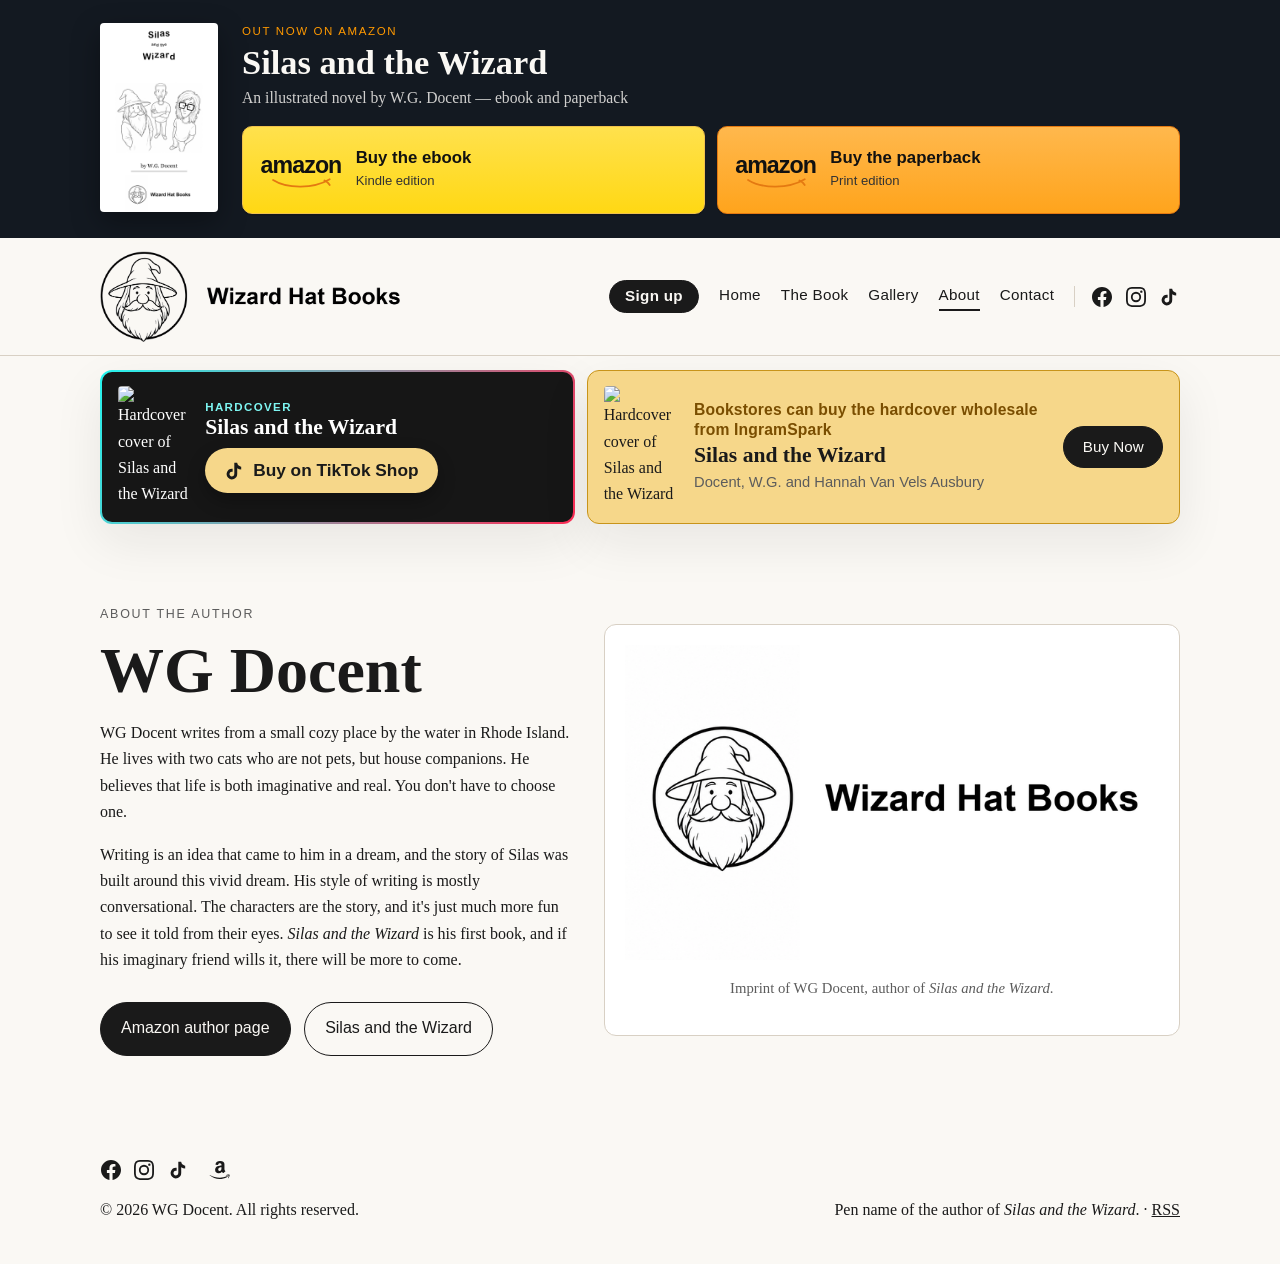
==== about.html @ 31487c3d "Restore the IngramSpark banner and add Book page marks. Put the original wholesale card back beside " ====
<!DOCTYPE html>
<html lang="en">
<head>
  <meta charset="UTF-8">
  <meta name="viewport" content="width=device-width, initial-scale=1.0">
  <title>About WG Docent — Author, Wizard Hat Books</title>
  <meta name="description" content="WG Docent writes from Rhode Island. Author of the illustrated novel Silas and the Wizard (Wizard Hat Books).">
  <link rel="canonical" href="https://www.wizardhatbooks.com/about.html">
  <meta property="og:title" content="About WG Docent — Author, Wizard Hat Books">
  <meta property="og:description" content="WG Docent writes from Rhode Island. Author of the illustrated novel Silas and the Wizard (Wizard Hat Books).">
  <meta property="og:image" content="https://www.wizardhatbooks.com/assets/og-image.jpg">
  <meta property="og:url" content="https://www.wizardhatbooks.com/about.html">
  <meta property="og:site_name" content="Wizard Hat Books">
  <meta property="og:type" content="profile">
  <meta property="og:locale" content="en_US">
  <meta name="twitter:card" content="summary_large_image">
  <meta name="twitter:title" content="About WG Docent — Author, Wizard Hat Books">
  <meta name="twitter:description" content="WG Docent writes from Rhode Island. Author of the illustrated novel Silas and the Wizard (Wizard Hat Books).">
  <meta name="twitter:image" content="https://www.wizardhatbooks.com/assets/og-image.jpg">
  <link rel="icon" href="assets/favicon.png" type="image/png">
  <link rel="alternate" type="application/rss+xml" title="Wizard Hat Books" href="https://www.wizardhatbooks.com/feed.xml">
  <link rel="stylesheet" href="css/style.css">
  <script type="application/ld+json">
  {
    "@context": "https://schema.org",
    "@type": "Person",
    "name": "WG Docent",
    "url": "https://www.wizardhatbooks.com/about.html",
    "jobTitle": "Author",
    "description": "WG Docent writes from Rhode Island. Author of the illustrated novel Silas and the Wizard.",
    "homeLocation": {
      "@type": "Place",
      "address": {
        "@type": "PostalAddress",
        "addressRegion": "RI",
        "addressCountry": "US"
      }
    },
    "sameAs": [
      "https://www.facebook.com/profile.php?id=61591799307772",
      "https://www.instagram.com/wgdocent/",
      "https://www.tiktok.com/@wizard.docent",
      "https://www.amazon.com/author/wgdocent"
    ],
    "worksFor": {
      "@type": "Organization",
      "name": "Wizard Hat Books",
      "url": "https://www.wizardhatbooks.com/"
    }
  }
  </script>
</head>
<body>
  <section class="buy-now" aria-label="Buy Silas and the Wizard">
    <div class="buy-now-inner">
      <img class="buy-now-cover" src="assets/cover.jpg" alt="Silas and the Wizard book cover">
      <div class="buy-now-copy">
        <p class="buy-now-eyebrow">Out now on Amazon</p>
        <h2>Silas and the Wizard</h2>
        <p class="buy-now-sub">An illustrated novel by W.G. Docent — ebook and paperback</p>
        <div class="amazon-buy-row">
          <a class="amazon-buy amazon-buy-ebook" data-ebook href="https://a.co/d/0j0g4wAm" target="_blank" rel="noopener noreferrer">
            <span class="amazon-wordmark" aria-hidden="true">
              amazon
              <svg class="amazon-smile" viewBox="0 0 86 16" focusable="false">
                <path d="M2.5 4.2c20 12.8 58 12.8 81-1" fill="none" stroke="currentColor" stroke-width="2.6" stroke-linecap="round"/>
                <path d="M76 5c3.2 1.4 5.8 3.6 7.5 6.4" fill="none" stroke="currentColor" stroke-width="2.6" stroke-linecap="round"/>
              </svg>
            </span>
            <span class="amazon-buy-text">
              <span class="amazon-buy-label">Buy the ebook</span>
              <span class="amazon-buy-store">Kindle edition</span>
            </span>
          </a>
          <a class="amazon-buy amazon-buy-paperback" data-paperback href="https://www.amazon.com/dp/B0HGTQZ63H" target="_blank" rel="noopener noreferrer">
            <span class="amazon-wordmark" aria-hidden="true">
              amazon
              <svg class="amazon-smile" viewBox="0 0 86 16" focusable="false">
                <path d="M2.5 4.2c20 12.8 58 12.8 81-1" fill="none" stroke="currentColor" stroke-width="2.6" stroke-linecap="round"/>
                <path d="M76 5c3.2 1.4 5.8 3.6 7.5 6.4" fill="none" stroke="currentColor" stroke-width="2.6" stroke-linecap="round"/>
              </svg>
            </span>
            <span class="amazon-buy-text">
              <span class="amazon-buy-label">Buy the paperback</span>
              <span class="amazon-buy-store">Print edition</span>
            </span>
          </a>
        </div>
      </div>
    </div>
  </section>
  <header class="site-header">
    <div class="header-inner">
      <a class="brand" href="/" aria-label="Wizard Hat Books home">
        <img src="assets/logo-lockup.png" alt="Wizard Hat Books">
      </a>
      <div class="header-right">
        <nav class="site-nav" aria-label="Main">
          <a class="nav-signup" href="contact.html#subscribe">Sign up</a>
          <a href="/">Home</a>
          <a href="book.html">The Book</a>
          <a href="gallery.html">Gallery</a>
          <a class="active" href="about.html">About</a>
          <a href="contact.html">Contact</a>
        </nav>
        <nav class="header-social" aria-label="Social media">
          <a href="https://www.facebook.com/profile.php?id=61591799307772" target="_blank" rel="noopener noreferrer" aria-label="Facebook">
            <svg xmlns="http://www.w3.org/2000/svg" viewBox="0 0 24 24" width="24" height="24" aria-hidden="true" focusable="false"><path fill="currentColor" d="M24 12.073c0-6.627-5.373-12-12-12s-12 5.373-12 12c0 5.99 4.388 10.954 10.125 11.854v-8.385H7.078v-3.47h3.047V9.43c0-3.007 1.792-4.669 4.533-4.669 1.312 0 2.686.235 2.686.235v2.953H15.83c-1.491 0-1.956.925-1.956 1.874v2.25h3.328l-.532 3.47h-2.796v8.385C19.612 23.027 24 18.062 24 12.073z"/></svg>
          </a>
          <a href="https://www.instagram.com/wgdocent/" target="_blank" rel="noopener noreferrer" aria-label="Instagram">
            <svg xmlns="http://www.w3.org/2000/svg" viewBox="0 0 24 24" width="24" height="24" aria-hidden="true" focusable="false"><path fill="currentColor" d="M12 2.163c3.204 0 3.584.012 4.85.07 3.252.148 4.771 1.691 4.919 4.919.058 1.265.069 1.645.069 4.849 0 3.205-.012 3.584-.069 4.849-.149 3.225-1.664 4.771-4.919 4.919-1.266.058-1.644.07-4.85.07-3.204 0-3.584-.012-4.849-.07-3.26-.149-4.771-1.699-4.919-4.92-.058-1.265-.07-1.644-.07-4.849 0-3.204.013-3.583.07-4.849.149-3.227 1.664-4.771 4.919-4.919 1.266-.057 1.645-.069 4.849-.069zM12 0C8.741 0 8.333.014 7.053.072 2.695.272.273 2.69.073 7.053.014 8.333 0 8.741 0 12c0 3.259.014 3.668.072 4.948.2 4.358 2.618 6.78 6.98 6.98C8.333 23.986 8.741 24 12 24c3.259 0 3.668-.014 4.948-.072 4.354-.2 6.782-2.618 6.982-6.98.059-1.28.073-1.689.073-4.948 0-3.259-.014-3.667-.072-4.947-.196-4.354-2.617-6.78-6.979-6.98C15.668.014 15.259 0 12 0zm0 5.838a6.162 6.162 0 100 12.324 6.162 6.162 0 000-12.324zM12 16a4 4 0 110-8 4 4 0 010 8zm6.406-11.845a1.44 1.44 0 100 2.881 1.44 1.44 0 000-2.881z"/></svg>
          </a>
          <a href="https://www.tiktok.com/@wizard.docent" target="_blank" rel="noopener noreferrer" aria-label="TikTok">
            <svg xmlns="http://www.w3.org/2000/svg" viewBox="0 0 24 24" width="24" height="24" aria-hidden="true" focusable="false"><path fill="currentColor" d="M19.59 6.69a4.83 4.83 0 0 1-3.77-4.25V2h-3.45v13.67a2.89 2.89 0 0 1-5.2 1.74 2.89 2.89 0 0 1 2.31-4.64 2.93 2.93 0 0 1 .88.13V9.4a6.84 6.84 0 0 0-1-.05A6.33 6.33 0 0 0 5 20.1a6.34 6.34 0 0 0 10.86-4.43v-7a8.16 8.16 0 0 0 4.77 1.52v-3.4a4.85 4.85 0 0 1-1-.1z"/></svg>
          </a>
        </nav>
      </div>
    </div>
  </header>

  <aside class="printer-banner" aria-label="Buy the hardcover on TikTok Shop, or wholesale from IngramSpark">
    <div class="printer-banner-inner">
      <div class="printer-banner-shop">
        <img src="https://image-hub-cloud.lightningsource.com/2011-04-01/Images/front_cover/x200/sku/9798997124717.jpg?viewkey=361b253be1a44f8da1103b022df74afae7c4aa6b0ea47c385ad0e134e9bc8a8e" alt="Hardcover cover of Silas and the Wizard">
        <div class="printer-banner-shop-copy">
          <p class="printer-banner-kicker">Hardcover</p>
          <p class="printer-banner-title">Silas and the Wizard</p>
          <a class="printer-banner-tiktok" href="https://www.tiktok.com/view/product/1732809589560545892" target="_blank" rel="noopener noreferrer">
            <svg xmlns="http://www.w3.org/2000/svg" viewBox="0 0 24 24" width="20" height="20" aria-hidden="true" focusable="false"><path fill="currentColor" d="M19.59 6.69a4.83 4.83 0 0 1-3.77-4.25V2h-3.45v13.67a2.89 2.89 0 0 1-5.2 1.74 2.89 2.89 0 0 1 2.31-4.64 2.93 2.93 0 0 1 .88.13V9.4a6.84 6.84 0 0 0-1-.05A6.33 6.33 0 0 0 5 20.1a6.34 6.34 0 0 0 10.86-4.43v-7a8.16 8.16 0 0 0 4.77 1.52v-3.4a4.85 4.85 0 0 1-1-.1z"/></svg>
            Buy on TikTok Shop
          </a>
        </div>
      </div>
      <a class="printer-banner-card" href="https://shop.ingramspark.com/b/084?params=iZlDhQWvcaGsZ76PvGfT9fQfInpW1N8zh0ZOW9kQOO2" target="_blank" rel="noopener noreferrer">
        <img src="https://image-hub-cloud.lightningsource.com/2011-04-01/Images/front_cover/x200/sku/9798997124717.jpg?viewkey=361b253be1a44f8da1103b022df74afae7c4aa6b0ea47c385ad0e134e9bc8a8e" alt="Hardcover cover of Silas and the Wizard">
        <span class="printer-banner-copy">
          <span class="printer-banner-note">Bookstores can buy the hardcover wholesale from IngramSpark</span>
          <span class="printer-banner-title">Silas and the Wizard</span>
          <span class="printer-banner-authors">Docent, W.G. and Hannah Van Vels Ausbury</span>
        </span>
        <span class="printer-banner-buy">Buy Now</span>
      </a>
    </div>
  </aside>

  <main>
    <section class="hero">
      <div class="section-inner two-col">
        <div>
          <p class="eyebrow">About the author</p>
          <h1>WG Docent</h1>
          <p>
            WG Docent writes from a small cozy place by the water in Rhode Island. He lives with
            two cats who are not pets, but house companions. He believes that life is both
            imaginative and real. You don't have to choose one.
          </p>
          <p>
            Writing is an idea that came to him in a dream, and the story of Silas was built
            around this vivid dream. His style of writing is mostly conversational. The characters
            are the story, and it's just much more fun to see it told from their eyes.
            <em>Silas and the Wizard</em> is his first book, and if his imaginary friend wills it,
            there will be more to come.
          </p>
          <div class="button-row">
            <a class="button button-primary" href="https://www.amazon.com/author/wgdocent" target="_blank" rel="noopener noreferrer">Amazon author page</a>
            <a class="button button-secondary" href="book.html">Silas and the Wizard</a>
          </div>
        </div>
        <div class="info-card" style="text-align:center;">
          <img src="assets/about-logo.png" alt="Wizard Hat Books" style="margin:0 auto 1rem;">
          <p class="note">Imprint of WG Docent, author of <em>Silas and the Wizard</em>.</p>
        </div>
      </div>
    </section>
  </main>

  <footer class="site-footer">
    <div class="footer-inner">
      <nav class="footer-social" aria-label="Social media">
        <a href="https://www.facebook.com/profile.php?id=61591799307772" target="_blank" rel="noopener noreferrer" aria-label="Facebook">
          <svg xmlns="http://www.w3.org/2000/svg" viewBox="0 0 24 24" width="24" height="24" aria-hidden="true" focusable="false"><path fill="currentColor" d="M24 12.073c0-6.627-5.373-12-12-12s-12 5.373-12 12c0 5.99 4.388 10.954 10.125 11.854v-8.385H7.078v-3.47h3.047V9.43c0-3.007 1.792-4.669 4.533-4.669 1.312 0 2.686.235 2.686.235v2.953H15.83c-1.491 0-1.956.925-1.956 1.874v2.25h3.328l-.532 3.47h-2.796v8.385C19.612 23.027 24 18.062 24 12.073z"/></svg>
        </a>
        <a href="https://www.instagram.com/wgdocent/" target="_blank" rel="noopener noreferrer" aria-label="Instagram">
          <svg xmlns="http://www.w3.org/2000/svg" viewBox="0 0 24 24" width="24" height="24" aria-hidden="true" focusable="false"><path fill="currentColor" d="M12 2.163c3.204 0 3.584.012 4.85.07 3.252.148 4.771 1.691 4.919 4.919.058 1.265.069 1.645.069 4.849 0 3.205-.012 3.584-.069 4.849-.149 3.225-1.664 4.771-4.919 4.919-1.266.058-1.644.07-4.85.07-3.204 0-3.584-.012-4.849-.07-3.26-.149-4.771-1.699-4.919-4.92-.058-1.265-.07-1.644-.07-4.849 0-3.204.013-3.583.07-4.849.149-3.227 1.664-4.771 4.919-4.919 1.266-.057 1.645-.069 4.849-.069zM12 0C8.741 0 8.333.014 7.053.072 2.695.272.273 2.69.073 7.053.014 8.333 0 8.741 0 12c0 3.259.014 3.668.072 4.948.2 4.358 2.618 6.78 6.98 6.98C8.333 23.986 8.741 24 12 24c3.259 0 3.668-.014 4.948-.072 4.354-.2 6.782-2.618 6.982-6.98.059-1.28.073-1.689.073-4.948 0-3.259-.014-3.667-.072-4.947-.196-4.354-2.617-6.78-6.979-6.98C15.668.014 15.259 0 12 0zm0 5.838a6.162 6.162 0 100 12.324 6.162 6.162 0 000-12.324zM12 16a4 4 0 110-8 4 4 0 010 8zm6.406-11.845a1.44 1.44 0 100 2.881 1.44 1.44 0 000-2.881z"/></svg>
        </a>
        <a href="https://www.tiktok.com/@wizard.docent" target="_blank" rel="noopener noreferrer" aria-label="TikTok">
          <svg xmlns="http://www.w3.org/2000/svg" viewBox="0 0 24 24" width="24" height="24" aria-hidden="true" focusable="false"><path fill="currentColor" d="M19.59 6.69a4.83 4.83 0 0 1-3.77-4.25V2h-3.45v13.67a2.89 2.89 0 0 1-5.2 1.74 2.89 2.89 0 0 1 2.31-4.64 2.93 2.93 0 0 1 .88.13V9.4a6.84 6.84 0 0 0-1-.05A6.33 6.33 0 0 0 5 20.1a6.34 6.34 0 0 0 10.86-4.43v-7a8.16 8.16 0 0 0 4.77 1.52v-3.4a4.85 4.85 0 0 1-1-.1z"/></svg>
        </a>
        <a href="https://www.amazon.com/author/wgdocent" target="_blank" rel="noopener noreferrer" aria-label="Amazon author page">
          <svg class="icon-amazon" xmlns="http://www.w3.org/2000/svg" viewBox="0 0 24 24" width="24" height="24" aria-hidden="true" focusable="false"><path fill="currentColor" d="M.045 18.02c.072-.116.187-.124.348-.022 3.636 2.11 7.594 3.166 11.87 3.166 2.852 0 5.668-.533 8.447-1.595l.315-.14c.138-.06.234-.1.293-.13.226-.088.39-.046.525.13.12.174.09.336-.12.48-.256.19-.6.41-1.006.654-1.244.743-2.64 1.316-4.185 1.726a17.617 17.617 0 01-10.951-.577 17.88 17.88 0 01-5.43-3.35c-.1-.074-.151-.15-.151-.22 0-.047.021-.09.051-.13zm6.565-6.218c0-1.005.247-1.863.743-2.577.495-.71 1.17-1.25 2.04-1.615.796-.335 1.756-.575 2.912-.72.39-.046 1.033-.103 1.92-.174v-.37c0-.93-.105-1.558-.3-1.875-.302-.43-.78-.65-1.44-.65h-.182c-.48.046-.896.196-1.246.46-.35.27-.575.63-.675 1.096-.06.3-.206.465-.435.51l-2.52-.315c-.248-.06-.372-.18-.372-.39 0-.046.007-.09.022-.15.247-1.29.855-2.25 1.82-2.88.976-.616 2.1-.975 3.39-1.05h.54c1.65 0 2.957.434 3.888 1.29.135.15.27.3.405.48.12.165.224.314.283.45.075.134.15.33.195.57.06.254.105.42.135.51.03.104.062.3.076.615.01.313.02.493.02.553v5.28c0 .376.06.72.165 1.036.105.313.21.54.315.674l.51.674c.09.136.136.256.136.36 0 .12-.06.226-.18.314-1.2 1.05-1.86 1.62-1.963 1.71-.165.135-.375.15-.63.045a6.062 6.062 0 01-.526-.496l-.31-.347a9.391 9.391 0 01-.317-.42l-.3-.435c-.81.886-1.603 1.44-2.4 1.665-.494.15-1.093.227-1.83.227-1.11 0-2.04-.343-2.76-1.034-.72-.69-1.08-1.665-1.08-2.94l-.05-.076zm3.753-.438c0 .566.14 1.02.425 1.364.285.34.675.512 1.155.512.045 0 .106-.007.195-.02.09-.016.134-.023.166-.023.614-.16 1.08-.553 1.424-1.178.165-.28.285-.58.36-.91.09-.32.12-.59.135-.8.015-.195.015-.54.015-1.005v-.54c-.84 0-1.484.06-1.92.18-1.275.36-1.92 1.17-1.92 2.43l-.035-.02zm9.162 7.027c.03-.06.075-.11.132-.17.362-.243.714-.41 1.05-.5a8.094 8.094 0 011.612-.24c.14-.012.28 0 .41.03.65.06 1.05.168 1.172.33.063.09.099.228.099.39v.15c0 .51-.149 1.11-.424 1.8-.278.69-.664 1.248-1.156 1.68-.073.06-.14.09-.197.09-.03 0-.06 0-.09-.012-.09-.044-.107-.12-.064-.24.54-1.26.806-2.143.806-2.64 0-.15-.03-.27-.087-.344-.145-.166-.55-.257-1.224-.257-.243 0-.533.016-.87.046-.363.045-.7.09-1 .135-.09 0-.148-.014-.18-.044-.03-.03-.036-.047-.02-.077 0-.017.006-.03.02-.063v-.06z"/></svg>
        </a>
      </nav>
    </div>
    <div class="footer-inner">
      <span>&copy; <span id="year"></span> WG Docent. All rights reserved.</span>
      <span>Pen name of the author of <em>Silas and the Wizard</em>. · <a href="/feed.xml">RSS</a></span>
    </div>
  </footer>

  <script src="js/main.js"></script>
</body>
</html>
---- css/style.css ----
:root {
  --ink: #1a1a1a;
  --paper: #faf8f4;
  --paper-deep: #f0ebe3;
  --muted: #5c5c5c;
  --line: #d8d0c4;
  --accent: #2b2b2b;
  --max: 1080px;
  --radius: 12px;
  --shadow: 0 18px 50px rgba(26, 26, 26, 0.08);
}

* {
  box-sizing: border-box;
}

html {
  scroll-behavior: smooth;
}

body {
  margin: 0;
  font-family: Georgia, "Times New Roman", serif;
  color: var(--ink);
  background: var(--paper);
  line-height: 1.65;
}

img {
  max-width: 100%;
  height: auto;
  display: block;
}

a {
  color: var(--ink);
}

.site-header {
  position: sticky;
  top: 0;
  z-index: 20;
  background: rgba(250, 248, 244, 0.94);
  backdrop-filter: blur(8px);
  border-bottom: 1px solid var(--line);
}

.header-inner,
.section-inner,
.footer-inner {
  width: min(var(--max), calc(100% - 2rem));
  margin: 0 auto;
}

.header-inner {
  display: flex;
  align-items: center;
  justify-content: space-between;
  gap: 1rem;
  padding: 0.85rem 0;
}

.brand img {
  width: min(300px, 68vw);
}

.header-right {
  display: flex;
  align-items: center;
  gap: 1.25rem;
}

.site-nav {
  display: flex;
  align-items: center;
  gap: 1.25rem;
  font-family: "Helvetica Neue", Arial, sans-serif;
  font-size: 0.95rem;
  letter-spacing: 0.02em;
}

.site-nav a {
  text-decoration: none;
  padding-bottom: 0.15rem;
  border-bottom: 2px solid transparent;
}

.site-nav a:hover,
.site-nav a.active {
  border-bottom-color: var(--ink);
}

.site-nav a.nav-signup {
  padding: 0.42rem 0.95rem;
  border: 1px solid var(--ink);
  border-radius: 999px;
  background: var(--ink);
  color: var(--paper);
  font-weight: 700;
  line-height: 1.2;
}

.site-nav a.nav-signup:hover,
.site-nav a.nav-signup:focus-visible {
  background: #000;
  color: var(--paper);
  border-color: #000;
  transform: translateY(-1px);
}

.launch-banner {
  background: var(--ink);
  color: var(--paper);
  text-align: center;
  padding: 0.7rem 1rem;
  font-family: "Helvetica Neue", Arial, sans-serif;
  font-size: 0.92rem;
  letter-spacing: 0.02em;
  line-height: 1.55;
}

.launch-banner a {
  color: var(--paper);
}

.launch-banner strong {
  font-weight: 700;
}

.review-prompt {
  background: var(--paper-deep);
  border-bottom: 1px solid var(--line);
  text-align: center;
  padding: 0.85rem 1.15rem;
}

.review-prompt p {
  margin: 0 auto;
  max-width: 40rem;
  font-family: "Helvetica Neue", Arial, sans-serif;
  font-size: 1.02rem;
  line-height: 1.5;
}

.review-prompt a {
  font-weight: 700;
  text-underline-offset: 0.16em;
}

.printer-banner {
  background: var(--paper);
  padding: 0.85rem 0 1rem;
}

.printer-banner-inner {
  width: min(var(--max), calc(100% - 2rem));
  margin: 0 auto;
  display: grid;
  grid-template-columns: minmax(0, 1fr) minmax(0, 1.25fr);
  gap: 0.75rem;
  align-items: stretch;
}

.printer-banner-shop {
  min-width: 0;
  border-radius: var(--radius);
  box-shadow: var(--shadow);
}

.printer-banner-shop {
  display: flex;
  align-items: center;
  gap: 0.95rem;
  padding: 0.9rem 1rem;
  color: #fff;
  background:
    linear-gradient(#161616, #161616) padding-box,
    linear-gradient(120deg, #25f4ee, #fe2c55) border-box;
  border: 2px solid transparent;
}

.printer-banner-shop img {
  width: 72px;
  flex-shrink: 0;
  border-radius: 4px;
}

.printer-banner-shop-copy {
  display: flex;
  flex-direction: column;
  align-items: flex-start;
  min-width: 0;
}

.printer-banner-kicker,
.printer-banner-title {
  margin: 0;
}

.printer-banner-kicker {
  font-family: "Helvetica Neue", Arial, sans-serif;
  font-size: 0.72rem;
  font-weight: 700;
  letter-spacing: 0.12em;
  text-transform: uppercase;
  line-height: 1.2;
}

.printer-banner-shop .printer-banner-kicker {
  color: #7ef6f2;
}

.printer-banner-title {
  font-family: Georgia, "Times New Roman", serif;
  font-size: 1.35rem;
  font-weight: 700;
  line-height: 1.15;
}

.printer-banner-tiktok {
  display: inline-flex;
  align-items: center;
  gap: 0.55rem;
  margin-top: 0.55rem;
  padding: 0.78rem 1.2rem;
  background: #f6d78a;
  color: #1a1a1a;
  font-family: "Helvetica Neue", Arial, sans-serif;
  font-size: 1.08rem;
  font-weight: 700;
  line-height: 1.15;
  text-decoration: none;
  border-radius: 999px;
  box-shadow: 0 8px 18px rgba(0, 0, 0, 0.28);
  transition: transform 0.15s ease, background 0.15s ease;
}

.printer-banner-tiktok:hover {
  transform: translateY(-1px);
  background: #ffe3a3;
  color: #1a1a1a;
}

.printer-banner-tiktok:focus-visible {
  outline: 2px solid #fff;
  outline-offset: 3px;
}

.printer-banner-tiktok svg {
  width: 20px;
  height: 20px;
  flex-shrink: 0;
}

.printer-banner-note {
  font-family: "Helvetica Neue", Arial, sans-serif;
  font-size: 0.98rem;
  font-weight: 700;
  letter-spacing: 0.01em;
  line-height: 1.3;
  color: #7a4e00;
}

.printer-banner-card {
  display: flex;
  align-items: center;
  gap: 1.15rem;
  min-width: 0;
  padding: 0.75rem 1rem;
  background: #f6d78a;
  border: 1px solid #c8941a;
  border-radius: var(--radius);
  box-shadow: var(--shadow);
  text-decoration: none;
  color: var(--ink);
  transition: transform 0.15s ease;
}

.printer-banner-card:hover {
  transform: translateY(-1px);
}

.printer-banner-card:focus-visible {
  outline: 2px solid var(--ink);
  outline-offset: 3px;
}

.printer-banner-card img {
  width: 72px;
  flex-shrink: 0;
  border-radius: 4px;
}

.printer-banner-copy {
  flex: 1;
  min-width: 0;
  display: flex;
  flex-direction: column;
  gap: 0.15rem;
}

.printer-banner-authors {
  font-family: "Helvetica Neue", Arial, sans-serif;
  font-size: 0.92rem;
  color: var(--muted);
}

.printer-banner-buy {
  flex-shrink: 0;
  font-family: "Helvetica Neue", Arial, sans-serif;
  font-size: 0.95rem;
  line-height: 1.2;
  background: var(--ink);
  color: var(--paper);
  border: 1px solid var(--ink);
  border-radius: 999px;
  padding: 0.7rem 1.15rem;
  white-space: nowrap;
}

#reviews {
  scroll-margin-top: 5.75rem;
}

.buy-now {
  background: #131921;
  color: #faf8f4;
  padding: 1.35rem 0 1.5rem;
}

.buy-now-inner {
  width: min(var(--max), calc(100% - 2rem));
  margin: 0 auto;
  display: flex;
  align-items: center;
  gap: 1.5rem;
}

.buy-now-cover {
  width: 118px;
  height: auto;
  flex-shrink: 0;
  border-radius: 4px;
  box-shadow: 0 10px 28px rgba(0, 0, 0, 0.35);
}

.buy-now-copy {
  flex: 1;
  min-width: 0;
}

.buy-now-eyebrow {
  margin: 0 0 0.2rem;
  font-family: "Helvetica Neue", Arial, sans-serif;
  text-transform: uppercase;
  letter-spacing: 0.14em;
  font-size: 0.72rem;
  color: #ff9900;
}

.buy-now h2 {
  margin: 0 0 0.2rem;
  font-size: clamp(1.55rem, 3vw, 2.15rem);
  line-height: 1.1;
}

.buy-now-sub {
  margin: 0 0 0.95rem;
  color: rgba(250, 248, 244, 0.82);
  font-size: 0.98rem;
}

.buy-now-hardcover {
  margin: 0.8rem 0 0;
  font-family: "Helvetica Neue", Arial, sans-serif;
  font-size: 0.95rem;
  color: rgba(250, 248, 244, 0.92);
}

.amazon-buy-row {
  display: grid;
  grid-template-columns: repeat(2, minmax(0, 1fr));
  gap: 0.7rem;
}

.amazon-buy {
  display: flex;
  align-items: center;
  gap: 0.9rem;
  min-height: 88px;
  padding: 0.85rem 1.1rem;
  border-radius: 10px;
  text-decoration: none;
  color: #111;
  border: 1px solid #f0c14b;
  box-shadow: 0 2px 0 rgba(0, 0, 0, 0.12);
  transition: transform 0.15s ease, filter 0.15s ease;
}

.amazon-buy:hover {
  transform: translateY(-2px);
  filter: brightness(0.97);
}

.amazon-buy-ebook {
  background: linear-gradient(#ffe14d, #ffd814);
}

.amazon-buy-paperback {
  background: linear-gradient(#ffb84d, #ffa41c);
  border-color: #e47911;
}

.amazon-wordmark {
  position: relative;
  display: block;
  flex-shrink: 0;
  font-family: Arial, Helvetica, sans-serif;
  font-weight: 700;
  font-size: 1.45rem;
  letter-spacing: -0.04em;
  line-height: 1;
  padding-bottom: 0.55rem;
  color: #111;
}

.amazon-smile {
  position: absolute;
  left: -0.1rem;
  right: -0.15rem;
  bottom: -0.15rem;
  width: calc(100% + 0.25rem);
  height: 0.7rem;
  color: #e47911;
}

.amazon-buy-text {
  display: flex;
  flex-direction: column;
  gap: 0.12rem;
  min-width: 0;
}

.amazon-buy-label {
  font-family: "Helvetica Neue", Arial, sans-serif;
  font-size: 1.05rem;
  font-weight: 700;
  line-height: 1.15;
}

.amazon-buy-store {
  font-family: "Helvetica Neue", Arial, sans-serif;
  font-size: 0.82rem;
  color: #333;
}

.preorder {
  padding: 1.75rem 0 0.5rem;
}

.preorder-card {
  background: white;
  border: 1px solid var(--line);
  border-radius: var(--radius);
  box-shadow: var(--shadow);
  overflow: hidden;
}

.preorder-card .content-note {
  max-width: none;
  margin: 0;
  border: 0;
  border-radius: 0;
  border-bottom: 1px solid var(--line);
  background: var(--paper-deep);
  padding: 1.15rem 1.5rem 1.25rem;
}

.preorder-graphic {
  display: block;
  background: transparent;
  border: 0;
  border-radius: 0;
  box-shadow: none;
  overflow: hidden;
}

.preorder-graphic img {
  width: 100%;
  height: auto;
}

.launch-block {
  display: grid;
  grid-template-columns: 220px 1fr;
  grid-template-areas:
    "cover copy"
    "logo logo";
  gap: 1.25rem 2.4rem;
  align-items: center;
  background: #e0cfbd;
  padding: 2rem 2.2rem 1.5rem;
}

.launch-cover {
  grid-area: cover;
  width: 220px;
  justify-self: center;
  border-radius: 16px;
  background: white;
  box-shadow: 0 14px 32px rgba(26, 26, 26, 0.12);
}

.launch-copy {
  grid-area: copy;
  text-align: center;
  color: #1a1a1a;
}

.launch-copy h2 {
  margin: 0;
  font-size: clamp(2.2rem, 4vw, 3.4rem);
  line-height: 1.05;
  font-weight: 500;
}

.launch-by {
  margin: 0.35rem 0 0;
  font-family: Georgia, "Times New Roman", serif;
  font-style: italic;
  font-size: 1.35rem;
}

.launch-by::after {
  content: "";
  display: block;
  width: min(100%, 28rem);
  height: 1px;
  margin: 0.9rem auto 0;
  background: rgba(26, 26, 26, 0.28);
}

.launch-blurb {
  margin: 0.95rem auto 0;
  max-width: 34rem;
  font-size: 1.15rem;
  line-height: 1.45;
}

.launch-formats {
  margin: 1.15rem 0 0;
  font-family: "Helvetica Neue", Arial, sans-serif;
  font-size: clamp(1rem, 1.6vw, 1.2rem);
  font-weight: 700;
  letter-spacing: 0.04em;
  text-transform: uppercase;
  line-height: 1.45;
}

.launch-formats a {
  text-underline-offset: 0.16em;
}

.launch-site {
  margin: 0.45rem 0 0;
  font-family: "Helvetica Neue", Arial, sans-serif;
  font-size: 1rem;
  color: #3a342e;
}

.launch-logo {
  grid-area: logo;
  justify-self: center;
  width: min(100%, 24rem);
}

.launch-logo img {
  width: 100%;
  height: auto;
}

.preorder-graphic[aria-disabled="true"] {
  cursor: default;
}

.preorder-actions {
  justify-content: center;
  margin-top: 1.15rem;
  margin-bottom: 0.5rem;
}

.content-note {
  max-width: 42rem;
  margin: 1.25rem auto 0;
  padding: 1rem 1.15rem;
  background: var(--paper-deep);
  border: 1px solid var(--line);
  border-left: 4px solid var(--ink);
  border-radius: 8px;
}

.content-note-label {
  font-family: "Helvetica Neue", Arial, sans-serif;
  text-transform: uppercase;
  letter-spacing: 0.1em;
  font-size: 0.75rem;
  font-weight: 700;
  margin: 0 0 0.4rem;
}

.content-note p {
  margin: 0;
  color: var(--ink);
}

.hero .content-note {
  margin: 1.25rem 0 0;
  max-width: 38rem;
}

.button[aria-disabled="true"] {
  opacity: 0.72;
  cursor: default;
}

.button[aria-disabled="true"]:hover {
  transform: none;
}

.hero {
  padding: 4rem 0 3rem;
}

.hero-grid {
  display: grid;
  grid-template-columns: 1.1fr 0.9fr;
  column-gap: 3rem;
  row-gap: 1.75rem;
  align-items: center;
}

.hero-grid > .button-row,
.two-col > .button-row {
  grid-column: 1 / -1;
  margin-top: 0;
  flex-wrap: nowrap;
}

.eyebrow {
  font-family: "Helvetica Neue", Arial, sans-serif;
  text-transform: uppercase;
  letter-spacing: 0.14em;
  font-size: 0.78rem;
  color: var(--muted);
  margin: 0 0 0.75rem;
}

.hero h1 {
  font-size: clamp(2.4rem, 5vw, 4rem);
  line-height: 1.05;
  margin: 0 0 1rem;
  font-weight: 700;
}

.lead {
  font-size: 1.15rem;
  color: var(--muted);
  max-width: 38rem;
}

.button-row {
  display: flex;
  flex-wrap: wrap;
  gap: 0.85rem;
  margin-top: 1.75rem;
}

.button {
  display: inline-block;
  font-family: "Helvetica Neue", Arial, sans-serif;
  text-decoration: none;
  padding: 0.8rem 1.25rem;
  border-radius: 999px;
  border: 1px solid var(--ink);
  transition: transform 0.15s ease, background 0.15s ease;
}

.button:hover {
  transform: translateY(-1px);
}

.button-primary {
  background: var(--ink);
  color: var(--paper);
}

.button-secondary {
  background: transparent;
}

.cover-card {
  background: white;
  border: 1px solid var(--line);
  border-radius: var(--radius);
  box-shadow: var(--shadow);
  padding: 1rem;
}

.cover-card img {
  border-radius: 8px;
}

.section {
  padding: 3.5rem 0;
}

.section-alt {
  background: var(--paper-deep);
  border-block: 1px solid var(--line);
}

.section h2 {
  font-size: clamp(1.8rem, 3vw, 2.4rem);
  margin: 0 0 1rem;
}

.section-intro {
  color: var(--muted);
  max-width: 42rem;
  margin-bottom: 2rem;
}

.feature-grid,
.two-col,
.gallery {
  display: grid;
  gap: 1.25rem;
}

.feature-grid {
  grid-template-columns: repeat(3, 1fr);
}

.feature-card,
.info-card {
  background: white;
  border: 1px solid var(--line);
  border-radius: var(--radius);
  padding: 1.25rem;
}

.feature-card h3,
.info-card h3 {
  margin-top: 0;
  font-size: 1.15rem;
}

.two-col {
  grid-template-columns: 0.9fr 1.1fr;
  align-items: center;
  gap: 2rem;
}

.gallery {
  grid-template-columns: repeat(auto-fit, minmax(240px, 1fr));
}

.gallery figure {
  margin: 0;
  background: white;
  border: 1px solid var(--line);
  overflow: hidden;
}

.gallery figcaption {
  padding: 0.75rem 0.9rem;
  font-family: "Helvetica Neue", Arial, sans-serif;
  font-size: 0.85rem;
  color: var(--muted);
}

.gallery-page {
  grid-template-columns: repeat(auto-fill, minmax(280px, 1fr));
}

.gallery-thumb {
  display: block;
  width: 100%;
  padding: 0;
  border: 0;
  background: transparent;
  cursor: zoom-in;
  line-height: 0;
}

.gallery-thumb img {
  width: 100%;
  pointer-events: none;
  transition: opacity 0.15s ease;
}

.gallery-thumb:hover img,
.gallery-thumb:focus-visible img {
  opacity: 0.92;
}

.gallery-thumb:focus-visible {
  outline: 2px solid var(--ink);
  outline-offset: 2px;
}

.gallery-footer-note {
  margin: 2rem 0 0;
  color: var(--muted);
  max-width: 42rem;
}

.reel-feature {
  text-align: center;
}

.reel-feature .section-intro {
  margin-left: auto;
  margin-right: auto;
}

.reel-card {
  width: min(360px, 100%);
  margin: 0 auto;
  background: white;
  border: 1px solid var(--line);
  border-radius: var(--radius);
  box-shadow: var(--shadow);
  overflow: hidden;
  text-align: left;
}

.reel-grid {
  display: flex;
  flex-wrap: nowrap;
  justify-content: center;
  align-items: flex-start;
  gap: 1.25rem;
}

.reel-grid .reel-card {
  margin: 0;
  flex: 1 1 0;
  width: auto;
  max-width: 360px;
  min-width: 0;
}

.reel-video {
  display: block;
  width: 100%;
  min-width: 0;
  height: auto;
  aspect-ratio: 9 / 16;
  background: var(--ink);
  vertical-align: middle;
}

.reel-card figcaption {
  padding: 0.75rem 0.9rem;
  font-family: "Helvetica Neue", Arial, sans-serif;
  font-size: 0.85rem;
  color: var(--muted);
}

.lightbox {
  position: fixed;
  inset: 0;
  z-index: 100;
  display: none;
  align-items: center;
  justify-content: center;
  padding: 1.5rem;
  background: rgba(26, 26, 26, 0.92);
}

.lightbox.is-open {
  display: flex;
}

.lightbox[hidden] {
  display: none;
}

.lightbox-figure {
  margin: 0;
  max-width: min(960px, 100%);
  max-height: calc(100vh - 3rem);
  display: flex;
  flex-direction: column;
  align-items: center;
}

.lightbox-image {
  max-width: 100%;
  max-height: calc(100vh - 6rem);
  width: auto;
  height: auto;
  background: white;
}

.lightbox-caption {
  margin-top: 0.85rem;
  color: rgba(250, 248, 244, 0.88);
  font-family: "Helvetica Neue", Arial, sans-serif;
  font-size: 0.95rem;
  text-align: center;
  max-width: 36rem;
}

.lightbox-close,
.lightbox-nav {
  position: absolute;
  border: 0;
  background: transparent;
  color: var(--paper);
  cursor: pointer;
  font-family: "Helvetica Neue", Arial, sans-serif;
  line-height: 1;
  transition: opacity 0.15s ease;
}

.lightbox-close:hover,
.lightbox-nav:hover,
.lightbox-close:focus-visible,
.lightbox-nav:focus-visible {
  opacity: 0.75;
}

.lightbox-close {
  top: 1rem;
  right: 1.25rem;
  font-size: 2.5rem;
  padding: 0.25rem 0.5rem;
}

.lightbox-nav {
  top: 50%;
  transform: translateY(-50%);
  font-size: 2.75rem;
  padding: 0.5rem 0.85rem;
}

.lightbox-prev {
  left: 0.5rem;
}

.lightbox-next {
  right: 0.5rem;
}

.book-meta {
  display: grid;
  gap: 0.75rem;
  margin: 1.5rem 0;
  font-family: "Helvetica Neue", Arial, sans-serif;
}

.book-meta dt {
  font-weight: 700;
  font-size: 0.82rem;
  text-transform: uppercase;
  letter-spacing: 0.08em;
  color: var(--muted);
}

.book-meta dd {
  margin: 0.15rem 0 0;
}

.contact-panel {
  background: white;
  border: 1px solid var(--line);
  border-radius: var(--radius);
  padding: 1.5rem;
  max-width: 36rem;
}

.contact-embed {
  background: white;
  border: 1px solid var(--line);
  border-radius: var(--radius);
  padding: 1.5rem;
  max-width: 36rem;
}

.subscribe-iframe-wrap iframe {
  display: block;
  width: 100%;
  min-height: 320px;
  border: 0;
}

.subscribe-iframe-wrap[hidden] {
  display: none;
}

.subscribe-confirmation {
  background: var(--paper-deep);
  border: 1px solid var(--line);
  border-radius: 8px;
  padding: 1.25rem 1.35rem;
  margin-bottom: 1rem;
}

.subscribe-confirmation[hidden] {
  display: none;
}

.subscribe-confirmation-title {
  margin: 0 0 0.65rem;
  font-size: 1.35rem;
}

.subscribe-confirmation-lead {
  margin: 0 0 0.75rem;
  font-size: 1.05rem;
}

.subscribe-confirmation p {
  margin: 0 0 0.75rem;
}

.subscribe-confirmation p:last-of-type {
  margin-bottom: 1rem;
}

.subscribe-reset {
  cursor: pointer;
}

.subscribe-note {
  margin: 1rem 0 0;
}

.contact-direct {
  margin-top: 2.5rem;
  max-width: 36rem;
}

.contact-direct h2 {
  font-size: 1.45rem;
  margin: 0 0 0.65rem;
}

.contact-direct p {
  margin: 0 0 1rem;
  color: var(--muted);
}

.contact-direct p a {
  color: var(--ink);
}

.contact-social {
  display: flex;
  flex-wrap: wrap;
  gap: 0.55rem;
}

.contact-social a {
  display: inline-flex;
  align-items: center;
  gap: 0.45rem;
  padding: 0.55rem 0.9rem;
  border: 1px solid var(--ink);
  border-radius: 999px;
  color: var(--ink);
  text-decoration: none;
  font-family: "Helvetica Neue", Arial, sans-serif;
  font-size: 0.88rem;
  transition: background 0.15s ease, color 0.15s ease;
}

.contact-social a:hover {
  background: var(--ink);
  color: var(--paper);
}

.contact-social svg {
  width: 1.05rem;
  height: 1.05rem;
  display: block;
  flex-shrink: 0;
}

.site-footer {
  padding-top: 3.5rem;
  padding-bottom: 2.5rem;
}

.site-footer a {
  color: inherit;
}

.site-footer a:hover {
  color: var(--ink);
}

.footer-inner {
  display: flex;
  justify-content: space-between;
  gap: 1rem;
  flex-wrap: wrap;
}

.header-social {
  padding-left: 1rem;
  border-left: 1px solid var(--line);
  flex-shrink: 0;
}

.header-social,
.footer-social {
  display: flex;
  gap: 0.75rem;
  align-items: center;
}

.footer-social {
  margin-bottom: 1rem;
}

.page-marks {
  display: flex;
  justify-content: center;
  gap: 0.4rem;
  padding: 0 0 0.85rem;
}

.page-mark {
  width: 7px;
  height: 7px;
  border: 1px solid #b7b1a8;
  border-radius: 50%;
}

.page-mark-filled {
  background: #b7b1a8;
}

.page-mark-open {
  background: transparent;
}

.header-social a,
.footer-social a {
  display: inline-flex;
  align-items: center;
  justify-content: center;
  flex: 0 0 auto;
  width: 1.35rem;
  height: 1.35rem;
  line-height: 0;
  color: var(--ink);
  text-decoration: none;
  transition: opacity 0.2s ease;
}

.header-social a:hover,
.footer-social a:hover {
  opacity: 0.65;
}

.header-social svg,
.footer-social svg {
  width: 1.25rem;
  height: 1.25rem;
  max-width: 1.25rem;
  max-height: 1.25rem;
  display: block;
  flex-shrink: 0;
}

.footer-social a:has(.icon-amazon) {
  width: 2.35rem;
}

.footer-social .icon-amazon {
  width: 2.2rem;
  max-width: 2.2rem;
  height: 1.25rem;
  max-height: 1.25rem;
}

.connect-banner {
  background: var(--ink);
  color: var(--paper);
  padding: 1.5rem 0;
}

.connect-banner-inner {
  width: min(var(--max), calc(100% - 2rem));
  margin: 0 auto;
  display: flex;
  flex-wrap: wrap;
  align-items: center;
  justify-content: space-between;
  gap: 1.25rem;
}

.connect-banner h2 {
  margin: 0 0 0.35rem;
  font-size: 1.35rem;
}

.connect-banner p {
  margin: 0;
  max-width: 38rem;
  color: rgba(250, 248, 244, 0.88);
  font-size: 0.98rem;
  line-height: 1.55;
}

.connect-banner-actions {
  display: flex;
  flex-wrap: wrap;
  align-items: center;
  gap: 0.85rem;
}

.social-links-prominent {
  display: flex;
  flex-wrap: wrap;
  gap: 0.55rem;
}

.social-link-prominent {
  display: inline-flex;
  align-items: center;
  gap: 0.45rem;
  padding: 0.55rem 0.9rem;
  border: 1px solid rgba(250, 248, 244, 0.35);
  border-radius: 999px;
  color: var(--paper);
  text-decoration: none;
  font-family: "Helvetica Neue", Arial, sans-serif;
  font-size: 0.88rem;
  transition: background 0.15s ease, border-color 0.15s ease;
}

.social-link-prominent:hover {
  background: rgba(250, 248, 244, 0.1);
  border-color: rgba(250, 248, 244, 0.6);
}

.social-link-prominent svg {
  width: 1.05rem;
  height: 1.05rem;
  display: block;
  flex-shrink: 0;
}

.connect-banner-cta {
  background: var(--paper);
  color: var(--ink);
  border-color: var(--paper);
  white-space: nowrap;
}

.connect-banner-cta:hover {
  background: var(--paper-deep);
}

.note {
  font-size: 0.92rem;
  color: var(--muted);
}

#goodreads-widget {
  font-family: Georgia, "Times New Roman", serif;
  width: min(760px, 100%);
  margin: 0 auto;
  padding: 1.75rem 1.85rem 1.35rem;
  background: white;
  border: 1px solid var(--line);
  border-radius: var(--radius);
  box-shadow: var(--shadow);
}

#goodreads-widget h2 {
  font-weight: normal;
  font-size: 1.25rem;
  border-bottom: 1px solid var(--line);
  margin: 0 0 1.15rem;
  padding-bottom: 0.75rem;
}

#goodreads-widget .gr-actions {
  margin: 0 0 1.15rem;
}

#goodreads-widget a:not(.button) {
  text-decoration: none;
  color: #660;
}

#goodreads-widget a:hover {
  text-decoration: underline;
}

#goodreads-widget a:active {
  color: #660;
}

#goodreads-widget iframe {
  display: block;
  width: 100%;
  height: 560px;
  border: 0;
  background-color: #ffffff;
}

#gr_footer {
  width: 100%;
  border-top: 1px solid var(--line);
  text-align: right;
  padding-top: 0.85rem;
  margin-top: 1rem;
}

#goodreads-widget .gr_branding {
  color: #382110;
  font-size: 11px;
  text-decoration: none;
  font-family: "Helvetica Neue", Helvetica, Arial, sans-serif;
}

@media (max-width: 860px) {
  .launch-block {
    grid-template-columns: 1fr;
    grid-template-areas:
      "cover"
      "copy"
      "logo";
    padding: 1.4rem 1.1rem 1.2rem;
  }

  .launch-cover {
    width: min(220px, 70%);
  }

  .buy-now-inner {
    flex-direction: column;
    align-items: stretch;
    text-align: center;
  }

  .buy-now-cover {
    width: 96px;
    margin: 0 auto;
  }

  .printer-banner-inner {
    grid-template-columns: 1fr;
  }

  .printer-banner-shop img {
    width: 64px;
  }

  .printer-banner-shop .printer-banner-title {
    font-size: 1.22rem;
  }

  .printer-banner-tiktok {
    width: 100%;
    justify-content: center;
    box-sizing: border-box;
  }

  .printer-banner-card {
    gap: 0.75rem;
    padding: 0.65rem 0.75rem;
  }

  .printer-banner-card img {
    width: 56px;
  }

  .printer-banner-note {
    font-size: 0.86rem;
  }

  .printer-banner-card .printer-banner-title {
    font-size: 1.1rem;
  }

  .printer-banner-authors {
    font-size: 0.82rem;
  }

  .printer-banner-buy {
    padding: 0.55rem 0.8rem;
    font-size: 0.88rem;
  }

  .amazon-buy-row {
    grid-template-columns: 1fr;
  }

  .amazon-buy {
    justify-content: center;
  }

  .hero-grid,
  .two-col,
  .feature-grid {
    grid-template-columns: 1fr;
  }

  .hero-grid > .button-row,
  .two-col > .button-row {
    flex-wrap: wrap;
  }

  .header-inner {
    flex-wrap: wrap;
    row-gap: 0.65rem;
  }

  .header-right {
    flex-direction: column;
    align-items: flex-start;
    gap: 0.75rem;
    width: 100%;
  }

  .header-social {
    padding-left: 0;
    border-left: none;
  }

  .site-nav {
    gap: 0.85rem;
    font-size: 0.88rem;
    flex-wrap: wrap;
  }

  .site-nav a.nav-signup {
    padding: 0.36rem 0.8rem;
  }

  .hero {
    padding-top: 2.5rem;
  }

  .connect-banner-inner {
    flex-direction: column;
    align-items: flex-start;
  }

  .connect-banner-actions {
    width: 100%;
  }
}

@media (max-width: 430px) {
  .site-nav {
    gap: 0.42rem;
    font-size: 0.8rem;
  }

  .site-nav a.nav-signup {
    padding: 0.32rem 0.62rem;
  }
}
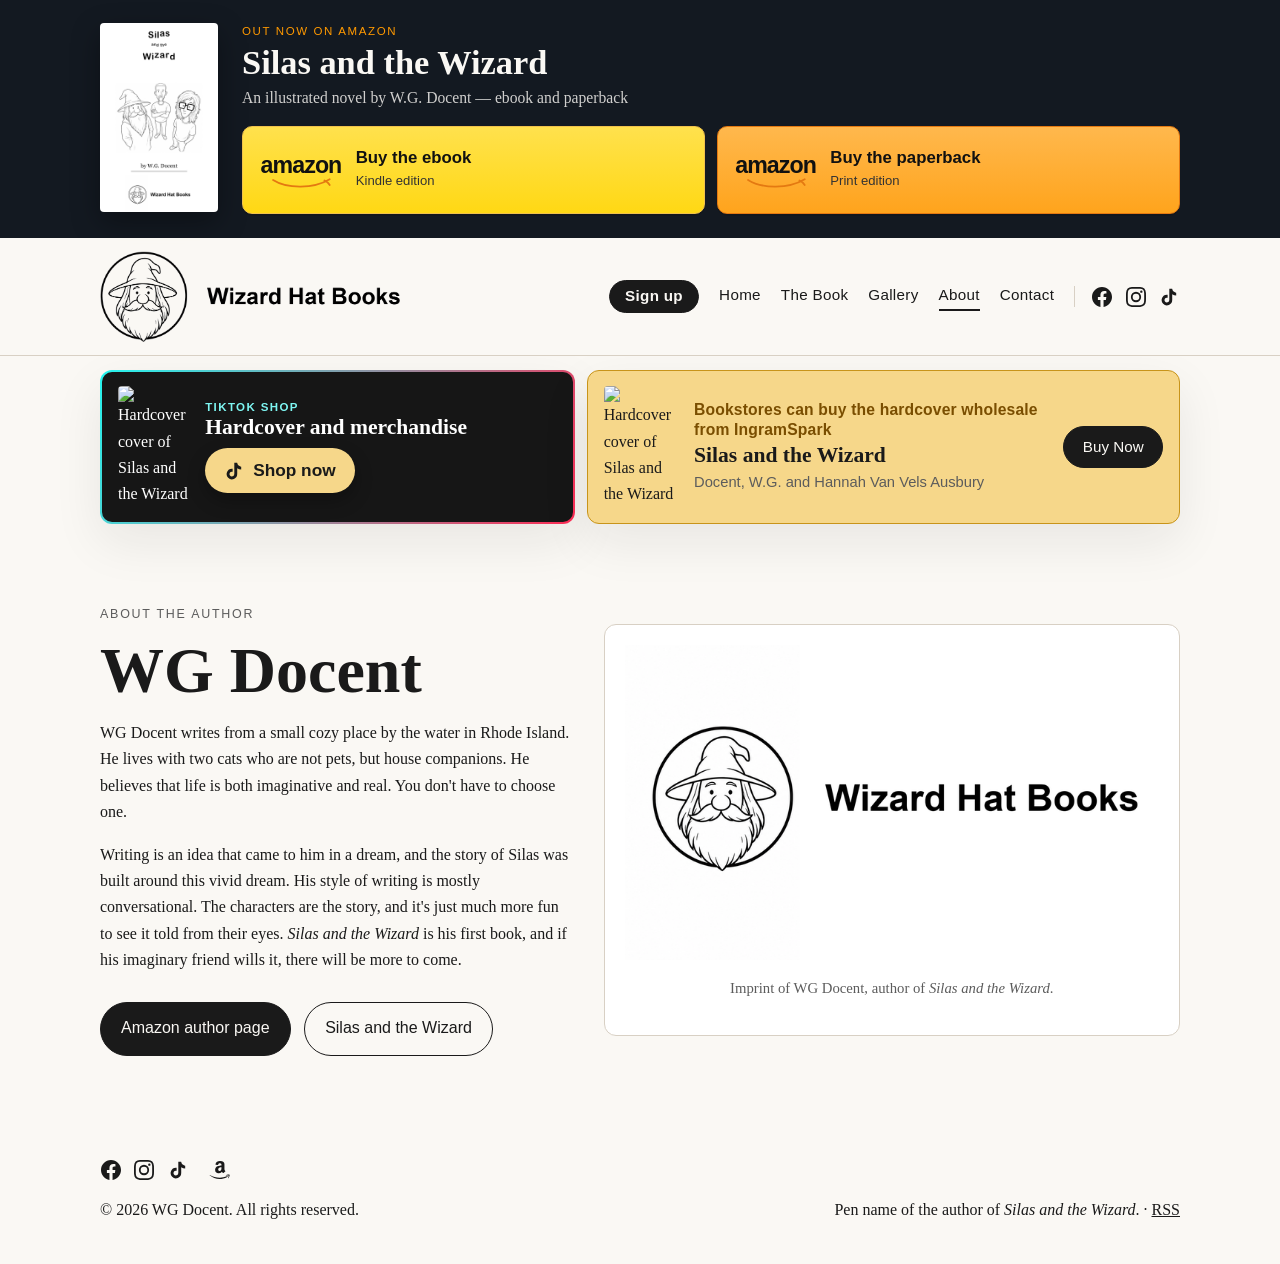
==== commit bcd6283a: "Point the TikTok banner at the shop for hardcover and merchandise. Co-authored-by: eticzon-eng <etic" ====
--- a/about.html
+++ b/about.html
@@ -118,16 +118,16 @@
     </div>
   </header>
 
-  <aside class="printer-banner" aria-label="Buy the hardcover on TikTok Shop, or wholesale from IngramSpark">
+  <aside class="printer-banner" aria-label="Shop the hardcover and merchandise on TikTok, or wholesale from IngramSpark">
     <div class="printer-banner-inner">
       <div class="printer-banner-shop">
         <img src="https://image-hub-cloud.lightningsource.com/2011-04-01/Images/front_cover/x200/sku/9798997124717.jpg?viewkey=361b253be1a44f8da1103b022df74afae7c4aa6b0ea47c385ad0e134e9bc8a8e" alt="Hardcover cover of Silas and the Wizard">
         <div class="printer-banner-shop-copy">
-          <p class="printer-banner-kicker">Hardcover</p>
-          <p class="printer-banner-title">Silas and the Wizard</p>
-          <a class="printer-banner-tiktok" href="https://www.tiktok.com/view/product/1732809589560545892" target="_blank" rel="noopener noreferrer">
+          <p class="printer-banner-kicker">TikTok Shop</p>
+          <p class="printer-banner-title">Hardcover and merchandise</p>
+          <a class="printer-banner-tiktok" href="https://vt.tiktok.com/ZTP4ymwmL/" target="_blank" rel="noopener noreferrer">
             <svg xmlns="http://www.w3.org/2000/svg" viewBox="0 0 24 24" width="20" height="20" aria-hidden="true" focusable="false"><path fill="currentColor" d="M19.59 6.69a4.83 4.83 0 0 1-3.77-4.25V2h-3.45v13.67a2.89 2.89 0 0 1-5.2 1.74 2.89 2.89 0 0 1 2.31-4.64 2.93 2.93 0 0 1 .88.13V9.4a6.84 6.84 0 0 0-1-.05A6.33 6.33 0 0 0 5 20.1a6.34 6.34 0 0 0 10.86-4.43v-7a8.16 8.16 0 0 0 4.77 1.52v-3.4a4.85 4.85 0 0 1-1-.1z"/></svg>
-            Buy on TikTok Shop
+            Shop now
           </a>
         </div>
       </div>
--- a/css/style.css
+++ b/css/style.css
@@ -780,7 +780,9 @@
 }
 
 .gallery-page {
-  grid-template-columns: repeat(auto-fill, minmax(280px, 1fr));
+  grid-template-columns: repeat(auto-fill, 152px);
+  justify-content: start;
+  gap: 0.85rem;
 }
 
 .gallery-thumb {
@@ -837,28 +839,71 @@
 
 .reel-grid {
   display: flex;
-  flex-wrap: nowrap;
-  justify-content: center;
+  flex-wrap: wrap;
+  justify-content: flex-start;
   align-items: flex-start;
-  gap: 1.25rem;
+  gap: 0.85rem;
 }
 
 .reel-grid .reel-card {
   margin: 0;
-  flex: 1 1 0;
-  width: auto;
-  max-width: 360px;
+  flex: 0 0 152px;
+  width: 152px;
+  max-width: 152px;
   min-width: 0;
 }
 
-.reel-video {
+.reel-thumb {
+  position: relative;
   display: block;
   width: 100%;
-  min-width: 0;
-  height: auto;
+  padding: 0;
+  border: 0;
+  background: var(--ink);
+  cursor: pointer;
+  line-height: 0;
+}
+
+.reel-thumb img {
+  width: 100%;
   aspect-ratio: 9 / 16;
-  background: var(--ink);
-  vertical-align: middle;
+  object-fit: cover;
+  pointer-events: none;
+  transition: opacity 0.15s ease;
+}
+
+.reel-thumb:hover img,
+.reel-thumb:focus-visible img {
+  opacity: 0.88;
+}
+
+.reel-thumb:focus-visible {
+  outline: 2px solid var(--ink);
+  outline-offset: 2px;
+}
+
+.reel-play {
+  position: absolute;
+  left: 50%;
+  top: 50%;
+  width: 2.35rem;
+  height: 2.35rem;
+  transform: translate(-50%, -50%);
+  border-radius: 50%;
+  background: rgba(26, 26, 26, 0.78);
+  box-shadow: 0 6px 16px rgba(26, 26, 26, 0.28);
+  pointer-events: none;
+}
+
+.reel-play::before {
+  content: "";
+  position: absolute;
+  left: 55%;
+  top: 50%;
+  transform: translate(-50%, -50%);
+  border-style: solid;
+  border-width: 0.4rem 0 0.4rem 0.68rem;
+  border-color: transparent transparent transparent #fff;
 }
 
 .reel-card figcaption {
@@ -902,6 +947,23 @@
   width: auto;
   height: auto;
   background: white;
+}
+
+.lightbox-video {
+  display: none;
+  max-width: min(calc(100vw - 6rem), calc((100vh - 7.5rem) * 9 / 16));
+  max-height: calc(100vh - 7.5rem);
+  width: auto;
+  height: auto;
+  background: #111;
+}
+
+.lightbox.is-reel .lightbox-image {
+  display: none;
+}
+
+.lightbox.is-reel .lightbox-video {
+  display: block;
 }
 
 .lightbox-caption {
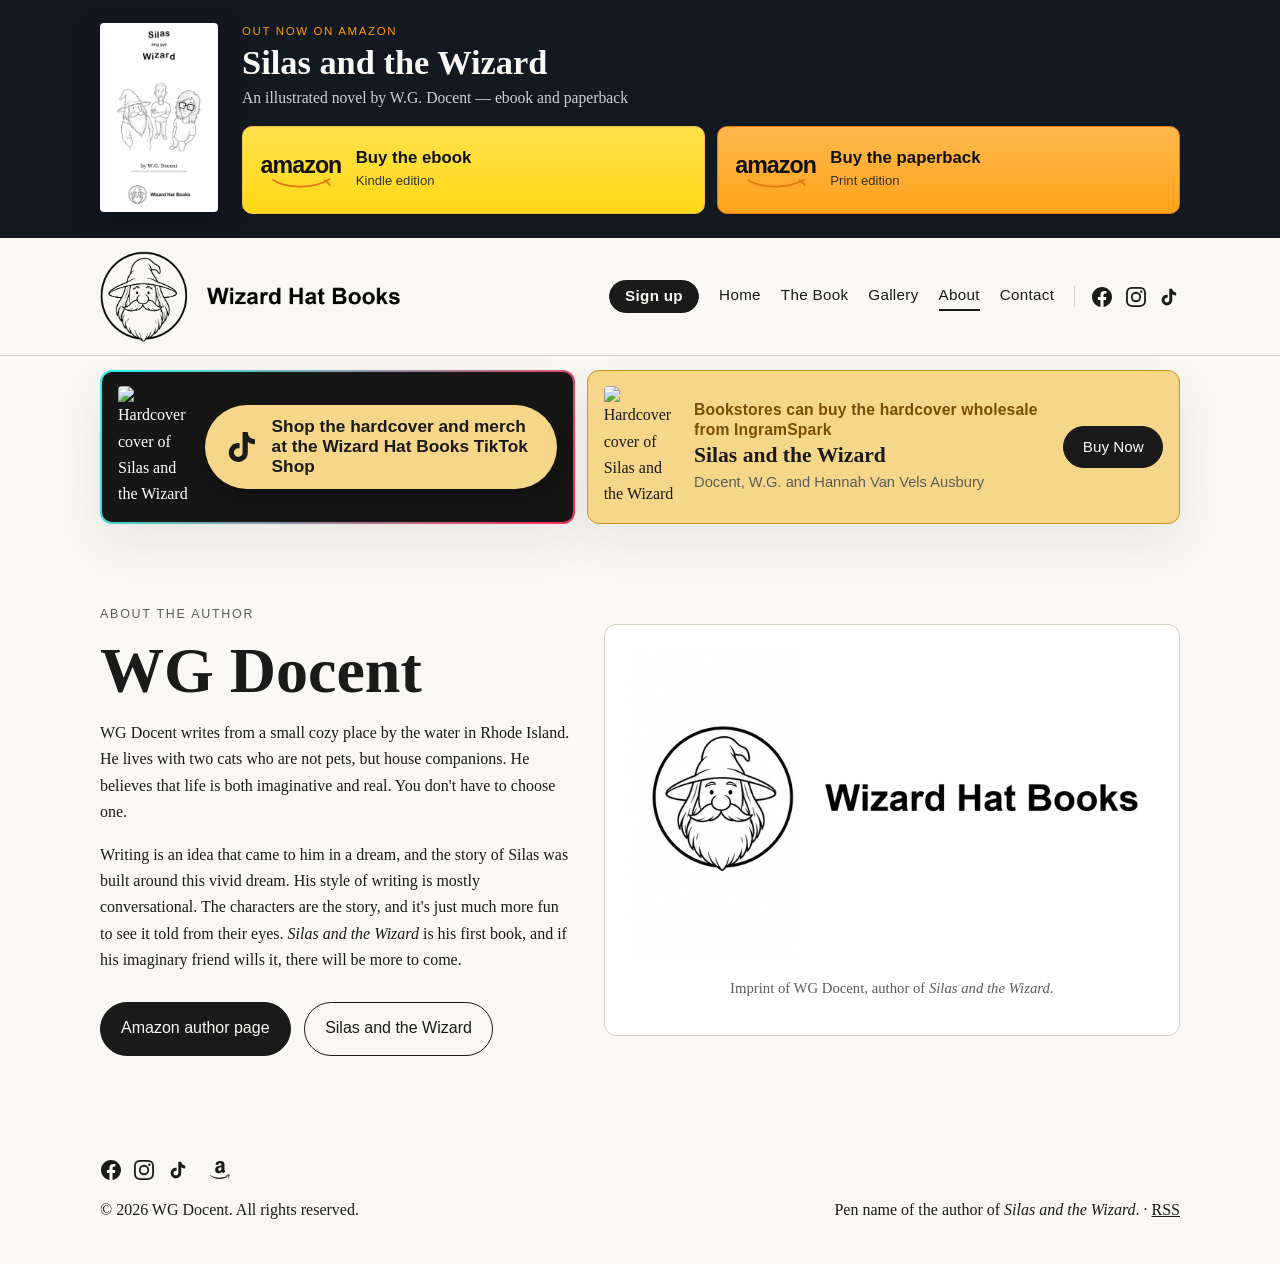
==== commit bd90db09: "Use the hardcover and merch line on the TikTok shop banner. Co-authored-by: eticzon-eng <eticzon-eng" ====
--- a/about.html
+++ b/about.html
@@ -118,16 +118,14 @@
     </div>
   </header>
 
-  <aside class="printer-banner" aria-label="Shop the hardcover and merchandise on TikTok, or wholesale from IngramSpark">
+  <aside class="printer-banner" aria-label="Shop the hardcover and merch at the Wizard Hat Books TikTok Shop, or wholesale from IngramSpark">
     <div class="printer-banner-inner">
       <div class="printer-banner-shop">
         <img src="https://image-hub-cloud.lightningsource.com/2011-04-01/Images/front_cover/x200/sku/9798997124717.jpg?viewkey=361b253be1a44f8da1103b022df74afae7c4aa6b0ea47c385ad0e134e9bc8a8e" alt="Hardcover cover of Silas and the Wizard">
         <div class="printer-banner-shop-copy">
-          <p class="printer-banner-kicker">TikTok Shop</p>
-          <p class="printer-banner-title">Hardcover and merchandise</p>
           <a class="printer-banner-tiktok" href="https://vt.tiktok.com/ZTP4ymwmL/" target="_blank" rel="noopener noreferrer">
-            <svg xmlns="http://www.w3.org/2000/svg" viewBox="0 0 24 24" width="20" height="20" aria-hidden="true" focusable="false"><path fill="currentColor" d="M19.59 6.69a4.83 4.83 0 0 1-3.77-4.25V2h-3.45v13.67a2.89 2.89 0 0 1-5.2 1.74 2.89 2.89 0 0 1 2.31-4.64 2.93 2.93 0 0 1 .88.13V9.4a6.84 6.84 0 0 0-1-.05A6.33 6.33 0 0 0 5 20.1a6.34 6.34 0 0 0 10.86-4.43v-7a8.16 8.16 0 0 0 4.77 1.52v-3.4a4.85 4.85 0 0 1-1-.1z"/></svg>
-            Shop now
+            <svg xmlns="http://www.w3.org/2000/svg" viewBox="0 0 24 24" width="36" height="36" aria-hidden="true" focusable="false"><path fill="currentColor" d="M19.59 6.69a4.83 4.83 0 0 1-3.77-4.25V2h-3.45v13.67a2.89 2.89 0 0 1-5.2 1.74 2.89 2.89 0 0 1 2.31-4.64 2.93 2.93 0 0 1 .88.13V9.4a6.84 6.84 0 0 0-1-.05A6.33 6.33 0 0 0 5 20.1a6.34 6.34 0 0 0 10.86-4.43v-7a8.16 8.16 0 0 0 4.77 1.52v-3.4a4.85 4.85 0 0 1-1-.1z"/></svg>
+            <span>Shop the hardcover and merch at the Wizard Hat Books TikTok Shop</span>
           </a>
         </div>
       </div>
--- a/css/style.css
+++ b/css/style.css
@@ -218,10 +218,13 @@
 }
 
 .printer-banner-tiktok {
-  display: inline-flex;
-  align-items: center;
-  gap: 0.55rem;
-  margin-top: 0.55rem;
+  display: flex;
+  align-items: center;
+  justify-content: center;
+  gap: 0.7rem;
+  width: 100%;
+  box-sizing: border-box;
+  margin-top: 0;
   padding: 0.78rem 1.2rem;
   background: #f6d78a;
   color: #1a1a1a;
@@ -247,9 +250,13 @@
 }
 
 .printer-banner-tiktok svg {
-  width: 20px;
-  height: 20px;
+  width: 36px;
+  height: 36px;
   flex-shrink: 0;
+}
+
+.printer-banner-tiktok span {
+  min-width: 0;
 }
 
 .printer-banner-note {
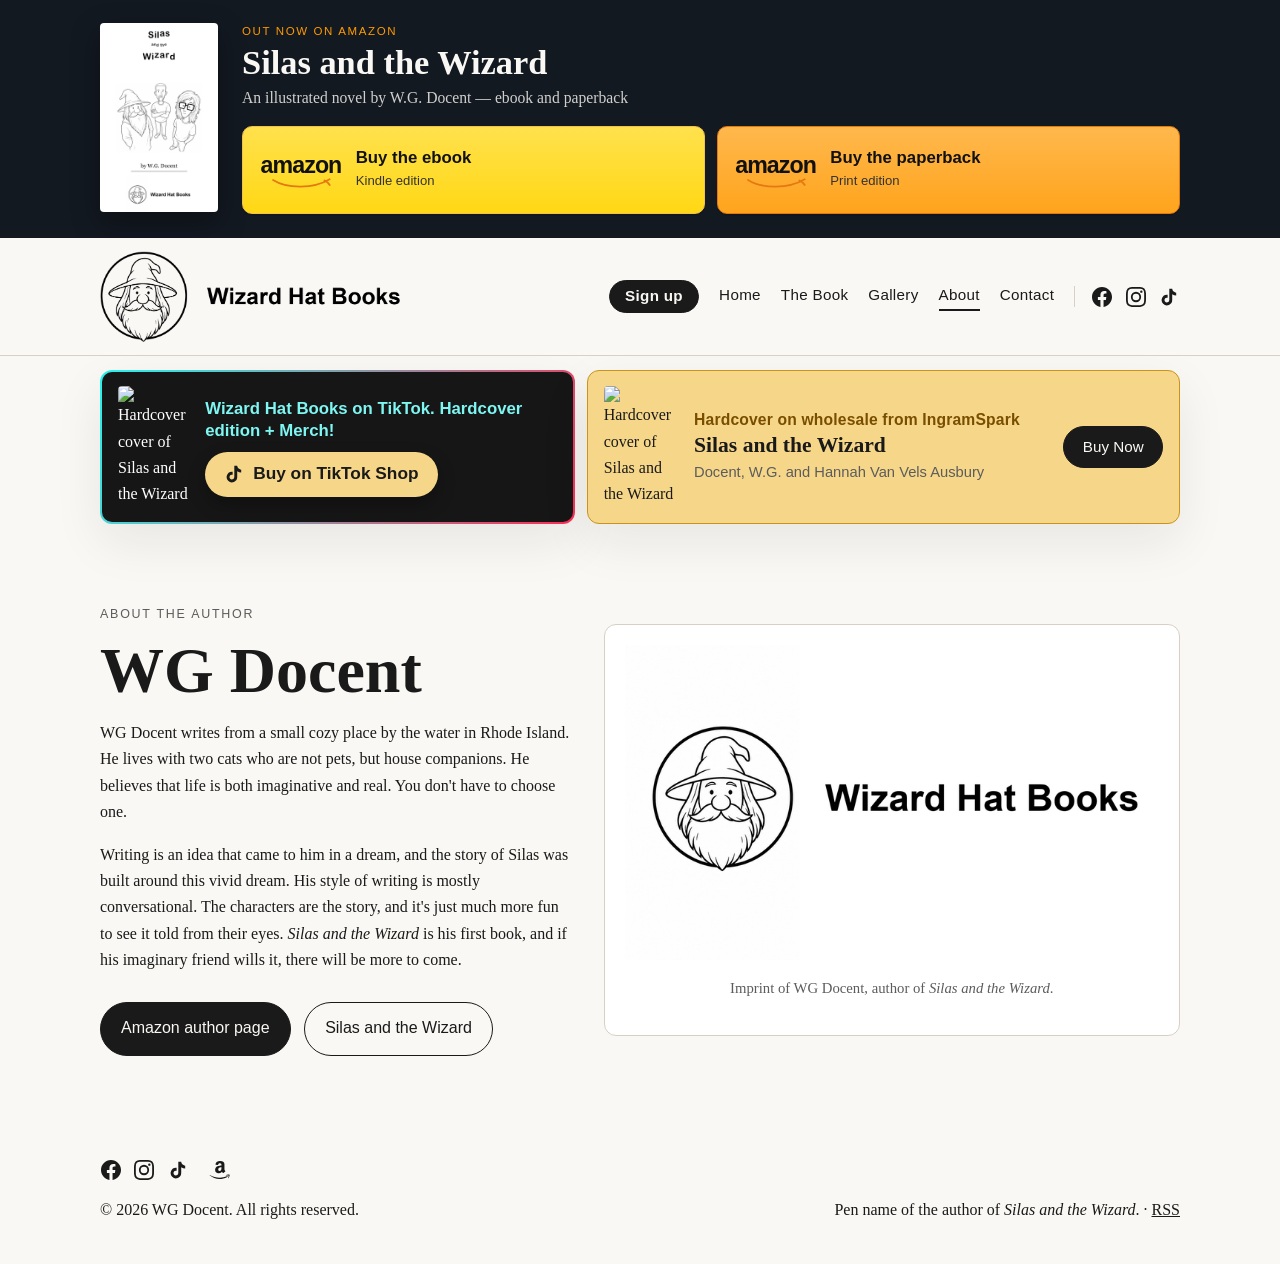
==== commit 6a1f74cb: "Set the IngramSpark banner line to the wholesale wording. Co-authored-by: eticzon-eng <eticzon-eng@u" ====
--- a/about.html
+++ b/about.html
@@ -118,21 +118,22 @@
     </div>
   </header>
 
-  <aside class="printer-banner" aria-label="Shop the hardcover and merch at the Wizard Hat Books TikTok Shop, or wholesale from IngramSpark">
+  <aside class="printer-banner" aria-label="Wizard Hat Books on TikTok. Hardcover edition + Merch!, or wholesale from IngramSpark">
     <div class="printer-banner-inner">
-      <div class="printer-banner-shop">
+      <a class="printer-banner-shop" href="https://vt.tiktok.com/ZTP4ymwmL/" target="_blank" rel="noopener noreferrer">
         <img src="https://image-hub-cloud.lightningsource.com/2011-04-01/Images/front_cover/x200/sku/9798997124717.jpg?viewkey=361b253be1a44f8da1103b022df74afae7c4aa6b0ea47c385ad0e134e9bc8a8e" alt="Hardcover cover of Silas and the Wizard">
-        <div class="printer-banner-shop-copy">
-          <a class="printer-banner-tiktok" href="https://vt.tiktok.com/ZTP4ymwmL/" target="_blank" rel="noopener noreferrer">
-            <svg xmlns="http://www.w3.org/2000/svg" viewBox="0 0 24 24" width="36" height="36" aria-hidden="true" focusable="false"><path fill="currentColor" d="M19.59 6.69a4.83 4.83 0 0 1-3.77-4.25V2h-3.45v13.67a2.89 2.89 0 0 1-5.2 1.74 2.89 2.89 0 0 1 2.31-4.64 2.93 2.93 0 0 1 .88.13V9.4a6.84 6.84 0 0 0-1-.05A6.33 6.33 0 0 0 5 20.1a6.34 6.34 0 0 0 10.86-4.43v-7a8.16 8.16 0 0 0 4.77 1.52v-3.4a4.85 4.85 0 0 1-1-.1z"/></svg>
-            <span>Shop the hardcover and merch at the Wizard Hat Books TikTok Shop</span>
-          </a>
-        </div>
-      </div>
+        <span class="printer-banner-shop-copy">
+          <span class="printer-banner-kicker">Wizard Hat Books on TikTok. Hardcover edition + Merch!</span>
+          <span class="printer-banner-tiktok">
+            <svg xmlns="http://www.w3.org/2000/svg" viewBox="0 0 24 24" width="20" height="20" aria-hidden="true" focusable="false"><path fill="currentColor" d="M19.59 6.69a4.83 4.83 0 0 1-3.77-4.25V2h-3.45v13.67a2.89 2.89 0 0 1-5.2 1.74 2.89 2.89 0 0 1 2.31-4.64 2.93 2.93 0 0 1 .88.13V9.4a6.84 6.84 0 0 0-1-.05A6.33 6.33 0 0 0 5 20.1a6.34 6.34 0 0 0 10.86-4.43v-7a8.16 8.16 0 0 0 4.77 1.52v-3.4a4.85 4.85 0 0 1-1-.1z"/></svg>
+            Buy on TikTok Shop
+          </span>
+        </span>
+      </a>
       <a class="printer-banner-card" href="https://shop.ingramspark.com/b/084?params=iZlDhQWvcaGsZ76PvGfT9fQfInpW1N8zh0ZOW9kQOO2" target="_blank" rel="noopener noreferrer">
         <img src="https://image-hub-cloud.lightningsource.com/2011-04-01/Images/front_cover/x200/sku/9798997124717.jpg?viewkey=361b253be1a44f8da1103b022df74afae7c4aa6b0ea47c385ad0e134e9bc8a8e" alt="Hardcover cover of Silas and the Wizard">
         <span class="printer-banner-copy">
-          <span class="printer-banner-note">Bookstores can buy the hardcover wholesale from IngramSpark</span>
+          <span class="printer-banner-note">Hardcover on wholesale from IngramSpark</span>
           <span class="printer-banner-title">Silas and the Wizard</span>
           <span class="printer-banner-authors">Docent, W.G. and Hannah Van Vels Ausbury</span>
         </span>
--- a/css/style.css
+++ b/css/style.css
@@ -173,6 +173,7 @@
   gap: 0.95rem;
   padding: 0.9rem 1rem;
   color: #fff;
+  text-decoration: none;
   background:
     linear-gradient(#161616, #161616) padding-box,
     linear-gradient(120deg, #25f4ee, #fe2c55) border-box;
@@ -208,6 +209,10 @@
 
 .printer-banner-shop .printer-banner-kicker {
   color: #7ef6f2;
+  font-size: 1.05rem;
+  letter-spacing: 0;
+  text-transform: none;
+  line-height: 1.35;
 }
 
 .printer-banner-title {
@@ -218,13 +223,10 @@
 }
 
 .printer-banner-tiktok {
-  display: flex;
-  align-items: center;
-  justify-content: center;
-  gap: 0.7rem;
-  width: 100%;
-  box-sizing: border-box;
-  margin-top: 0;
+  display: inline-flex;
+  align-items: center;
+  gap: 0.55rem;
+  margin-top: 0.55rem;
   padding: 0.78rem 1.2rem;
   background: #f6d78a;
   color: #1a1a1a;
@@ -250,13 +252,9 @@
 }
 
 .printer-banner-tiktok svg {
-  width: 36px;
-  height: 36px;
+  width: 20px;
+  height: 20px;
   flex-shrink: 0;
-}
-
-.printer-banner-tiktok span {
-  min-width: 0;
 }
 
 .printer-banner-note {
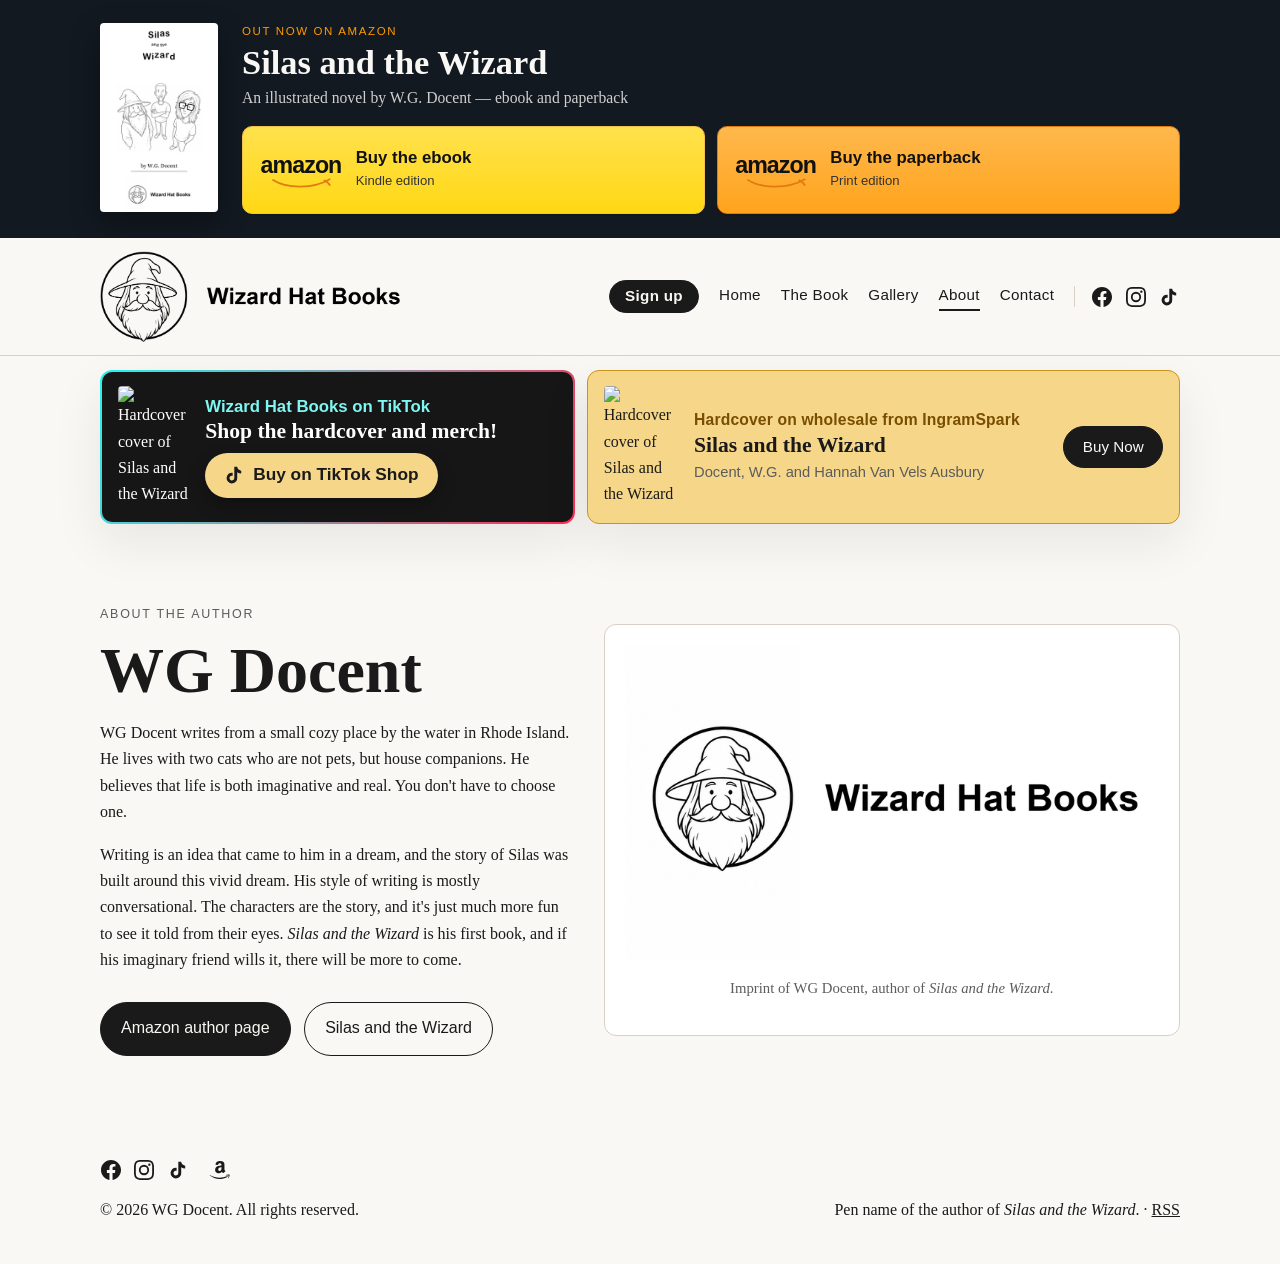
==== commit d893fb8a: "Split the TikTok banner lines and remove the test checkout dots. Co-authored-by: eticzon-eng <eticzo" ====
--- a/about.html
+++ b/about.html
@@ -118,12 +118,13 @@
     </div>
   </header>
 
-  <aside class="printer-banner" aria-label="Wizard Hat Books on TikTok. Hardcover edition + Merch!, or wholesale from IngramSpark">
+  <aside class="printer-banner" aria-label="Wizard Hat Books on TikTok. Shop the hardcover and merch! Hardcover on wholesale from IngramSpark">
     <div class="printer-banner-inner">
       <a class="printer-banner-shop" href="https://vt.tiktok.com/ZTP4ymwmL/" target="_blank" rel="noopener noreferrer">
         <img src="https://image-hub-cloud.lightningsource.com/2011-04-01/Images/front_cover/x200/sku/9798997124717.jpg?viewkey=361b253be1a44f8da1103b022df74afae7c4aa6b0ea47c385ad0e134e9bc8a8e" alt="Hardcover cover of Silas and the Wizard">
         <span class="printer-banner-shop-copy">
-          <span class="printer-banner-kicker">Wizard Hat Books on TikTok. Hardcover edition + Merch!</span>
+          <span class="printer-banner-kicker">Wizard Hat Books on TikTok</span>
+          <span class="printer-banner-title">Shop the hardcover and merch!</span>
           <span class="printer-banner-tiktok">
             <svg xmlns="http://www.w3.org/2000/svg" viewBox="0 0 24 24" width="20" height="20" aria-hidden="true" focusable="false"><path fill="currentColor" d="M19.59 6.69a4.83 4.83 0 0 1-3.77-4.25V2h-3.45v13.67a2.89 2.89 0 0 1-5.2 1.74 2.89 2.89 0 0 1 2.31-4.64 2.93 2.93 0 0 1 .88.13V9.4a6.84 6.84 0 0 0-1-.05A6.33 6.33 0 0 0 5 20.1a6.34 6.34 0 0 0 10.86-4.43v-7a8.16 8.16 0 0 0 4.77 1.52v-3.4a4.85 4.85 0 0 1-1-.1z"/></svg>
             Buy on TikTok Shop
--- a/css/style.css
+++ b/css/style.css
@@ -1193,28 +1193,6 @@
   margin-bottom: 1rem;
 }
 
-.page-marks {
-  display: flex;
-  justify-content: center;
-  gap: 0.4rem;
-  padding: 0 0 0.85rem;
-}
-
-.page-mark {
-  width: 7px;
-  height: 7px;
-  border: 1px solid #b7b1a8;
-  border-radius: 50%;
-}
-
-.page-mark-filled {
-  background: #b7b1a8;
-}
-
-.page-mark-open {
-  background: transparent;
-}
-
 .header-social a,
 .footer-social a {
   display: inline-flex;
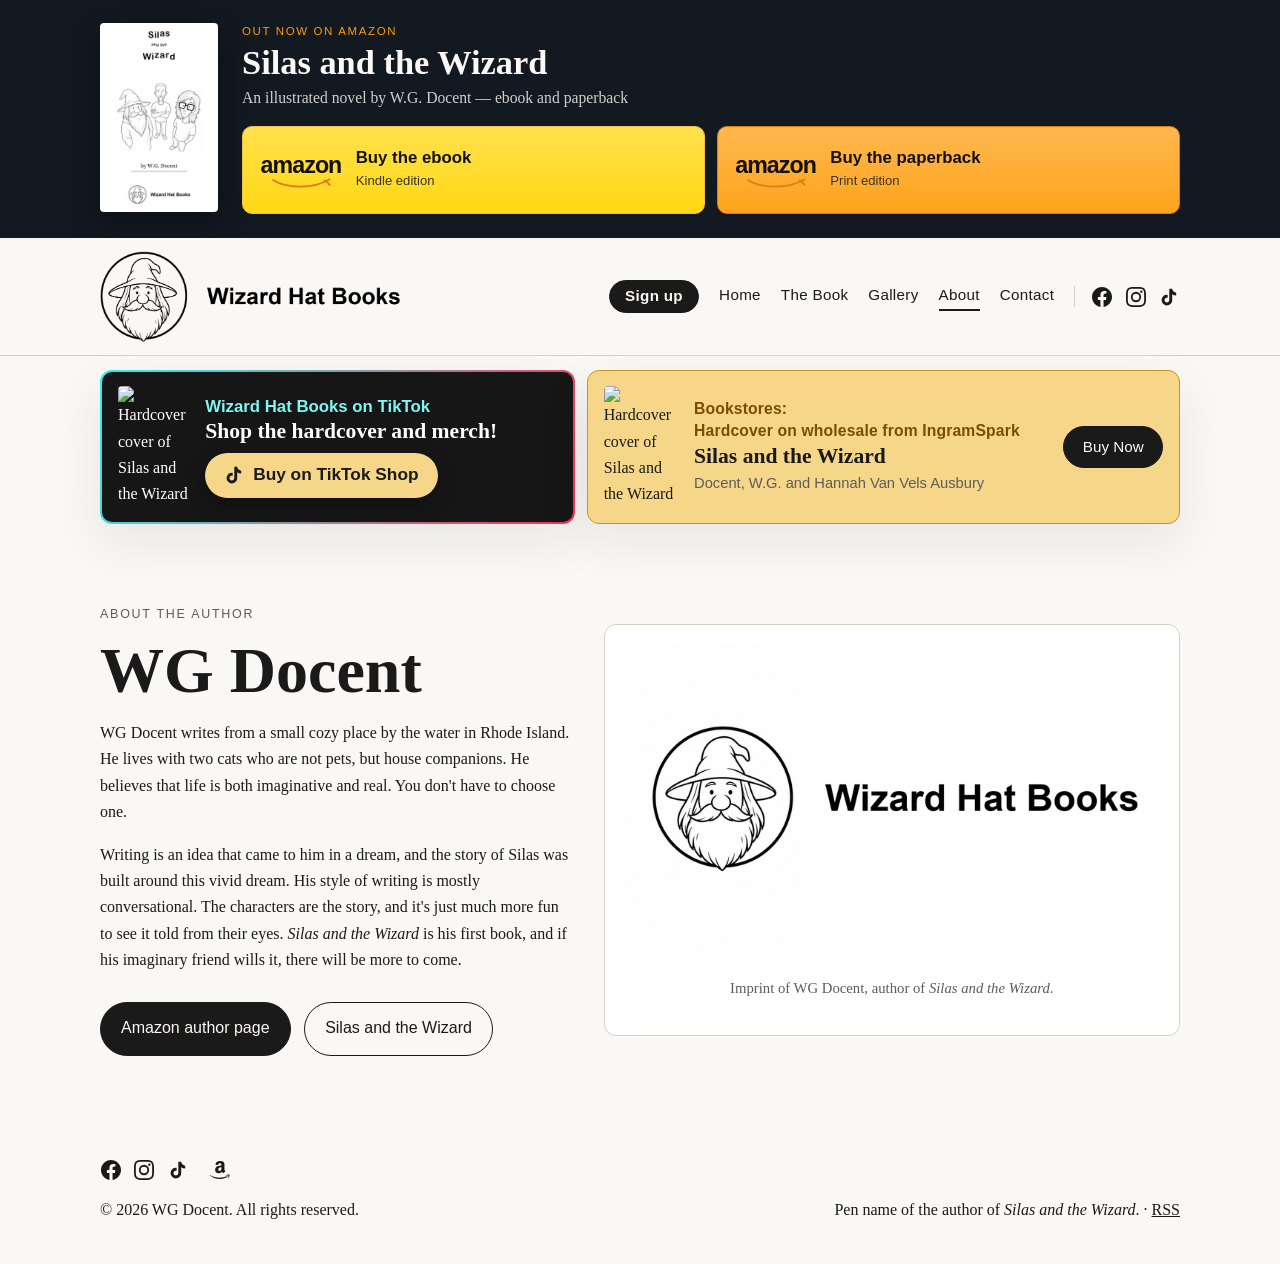
==== commit d85e207d: "Add Bookstores above the IngramSpark wholesale line. Co-authored-by: eticzon-eng <eticzon-eng@users." ====
--- a/about.html
+++ b/about.html
@@ -118,7 +118,7 @@
     </div>
   </header>
 
-  <aside class="printer-banner" aria-label="Wizard Hat Books on TikTok. Shop the hardcover and merch! Hardcover on wholesale from IngramSpark">
+  <aside class="printer-banner" aria-label="Wizard Hat Books on TikTok. Shop the hardcover and merch! Bookstores: Hardcover on wholesale from IngramSpark">
     <div class="printer-banner-inner">
       <a class="printer-banner-shop" href="https://vt.tiktok.com/ZTP4ymwmL/" target="_blank" rel="noopener noreferrer">
         <img src="https://image-hub-cloud.lightningsource.com/2011-04-01/Images/front_cover/x200/sku/9798997124717.jpg?viewkey=361b253be1a44f8da1103b022df74afae7c4aa6b0ea47c385ad0e134e9bc8a8e" alt="Hardcover cover of Silas and the Wizard">
@@ -134,6 +134,7 @@
       <a class="printer-banner-card" href="https://shop.ingramspark.com/b/084?params=iZlDhQWvcaGsZ76PvGfT9fQfInpW1N8zh0ZOW9kQOO2" target="_blank" rel="noopener noreferrer">
         <img src="https://image-hub-cloud.lightningsource.com/2011-04-01/Images/front_cover/x200/sku/9798997124717.jpg?viewkey=361b253be1a44f8da1103b022df74afae7c4aa6b0ea47c385ad0e134e9bc8a8e" alt="Hardcover cover of Silas and the Wizard">
         <span class="printer-banner-copy">
+          <span class="printer-banner-note">Bookstores:</span>
           <span class="printer-banner-note">Hardcover on wholesale from IngramSpark</span>
           <span class="printer-banner-title">Silas and the Wizard</span>
           <span class="printer-banner-authors">Docent, W.G. and Hannah Van Vels Ausbury</span>
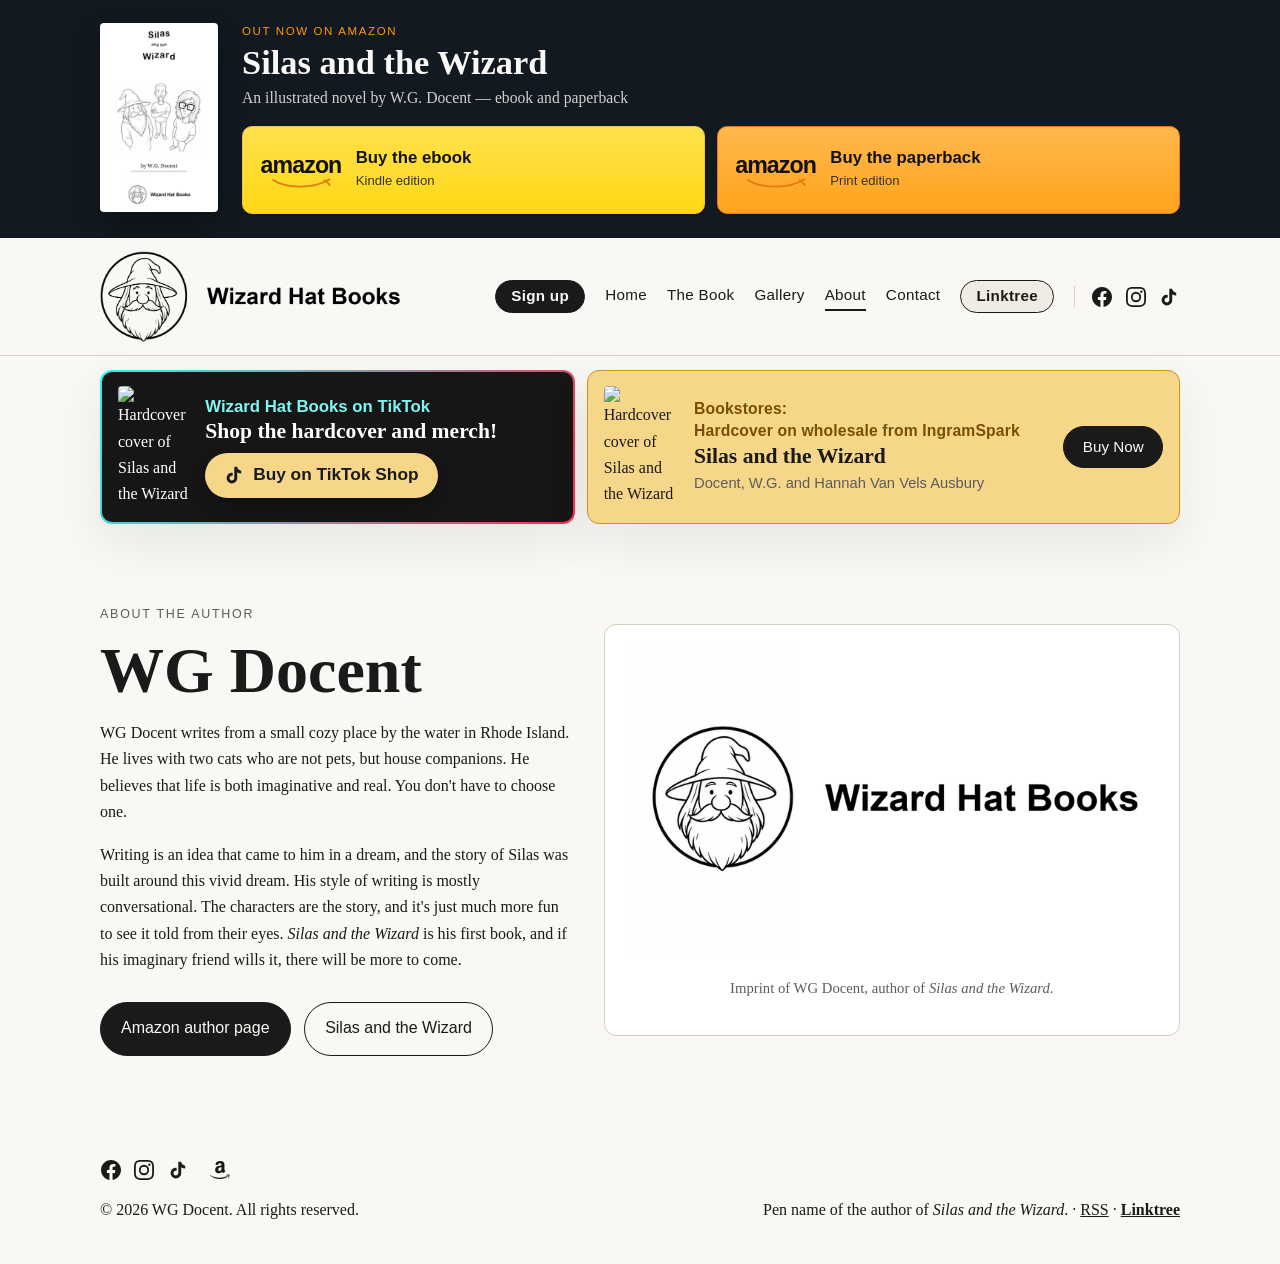
==== commit 19b8715b: "Add a Linktree link to the main menu and footer. Co-authored-by: eticzon-eng <eticzon-eng@users.nore" ====
--- a/about.html
+++ b/about.html
@@ -102,6 +102,7 @@
           <a href="gallery.html">Gallery</a>
           <a class="active" href="about.html">About</a>
           <a href="contact.html">Contact</a>
+          <a class="nav-linktree" href="https://linktr.ee/wg.docent" target="_blank" rel="noopener noreferrer">Linktree</a>
         </nav>
         <nav class="header-social" aria-label="Social media">
           <a href="https://www.facebook.com/profile.php?id=61591799307772" target="_blank" rel="noopener noreferrer" aria-label="Facebook">
@@ -194,7 +195,7 @@
     </div>
     <div class="footer-inner">
       <span>&copy; <span id="year"></span> WG Docent. All rights reserved.</span>
-      <span>Pen name of the author of <em>Silas and the Wizard</em>. · <a href="/feed.xml">RSS</a></span>
+      <span>Pen name of the author of <em>Silas and the Wizard</em>. · <a href="/feed.xml">RSS</a> · <a class="footer-linktree" href="https://linktr.ee/wg.docent" target="_blank" rel="noopener noreferrer">Linktree</a></span>
     </div>
   </footer>
 
--- a/css/style.css
+++ b/css/style.css
@@ -73,6 +73,7 @@
 .site-nav {
   display: flex;
   align-items: center;
+  flex-wrap: wrap;
   gap: 1.25rem;
   font-family: "Helvetica Neue", Arial, sans-serif;
   font-size: 0.95rem;
@@ -83,6 +84,8 @@
   text-decoration: none;
   padding-bottom: 0.15rem;
   border-bottom: 2px solid transparent;
+  white-space: nowrap;
+  flex-shrink: 0;
 }
 
 .site-nav a:hover,
@@ -106,6 +109,28 @@
   color: var(--paper);
   border-color: #000;
   transform: translateY(-1px);
+}
+
+.site-nav a.nav-linktree {
+  padding: 0.42rem 0.95rem;
+  border: 1px solid var(--ink);
+  border-radius: 999px;
+  background: var(--paper-deep);
+  color: var(--ink);
+  font-weight: 700;
+  line-height: 1.2;
+  white-space: nowrap;
+}
+
+.site-nav a.nav-linktree:hover,
+.site-nav a.nav-linktree:focus-visible {
+  background: var(--ink);
+  color: var(--paper);
+  border-color: var(--ink);
+}
+
+.footer-linktree {
+  font-weight: 700;
 }
 
 .launch-banner {
@@ -1193,6 +1218,28 @@
   margin-bottom: 1rem;
 }
 
+.page-marks {
+  display: flex;
+  justify-content: center;
+  gap: 0.4rem;
+  padding: 0 0 0.85rem;
+}
+
+.page-mark {
+  width: 7px;
+  height: 7px;
+  border: 1px solid #b7b1a8;
+  border-radius: 50%;
+}
+
+.page-mark-filled {
+  background: #b7b1a8;
+}
+
+.page-mark-open {
+  background: transparent;
+}
+
 .header-social a,
 .footer-social a {
   display: inline-flex;
@@ -1487,7 +1534,8 @@
     flex-wrap: wrap;
   }
 
-  .site-nav a.nav-signup {
+  .site-nav a.nav-signup,
+  .site-nav a.nav-linktree {
     padding: 0.36rem 0.8rem;
   }
 
@@ -1511,7 +1559,8 @@
     font-size: 0.8rem;
   }
 
-  .site-nav a.nav-signup {
+  .site-nav a.nav-signup,
+  .site-nav a.nav-linktree {
     padding: 0.32rem 0.62rem;
   }
 }
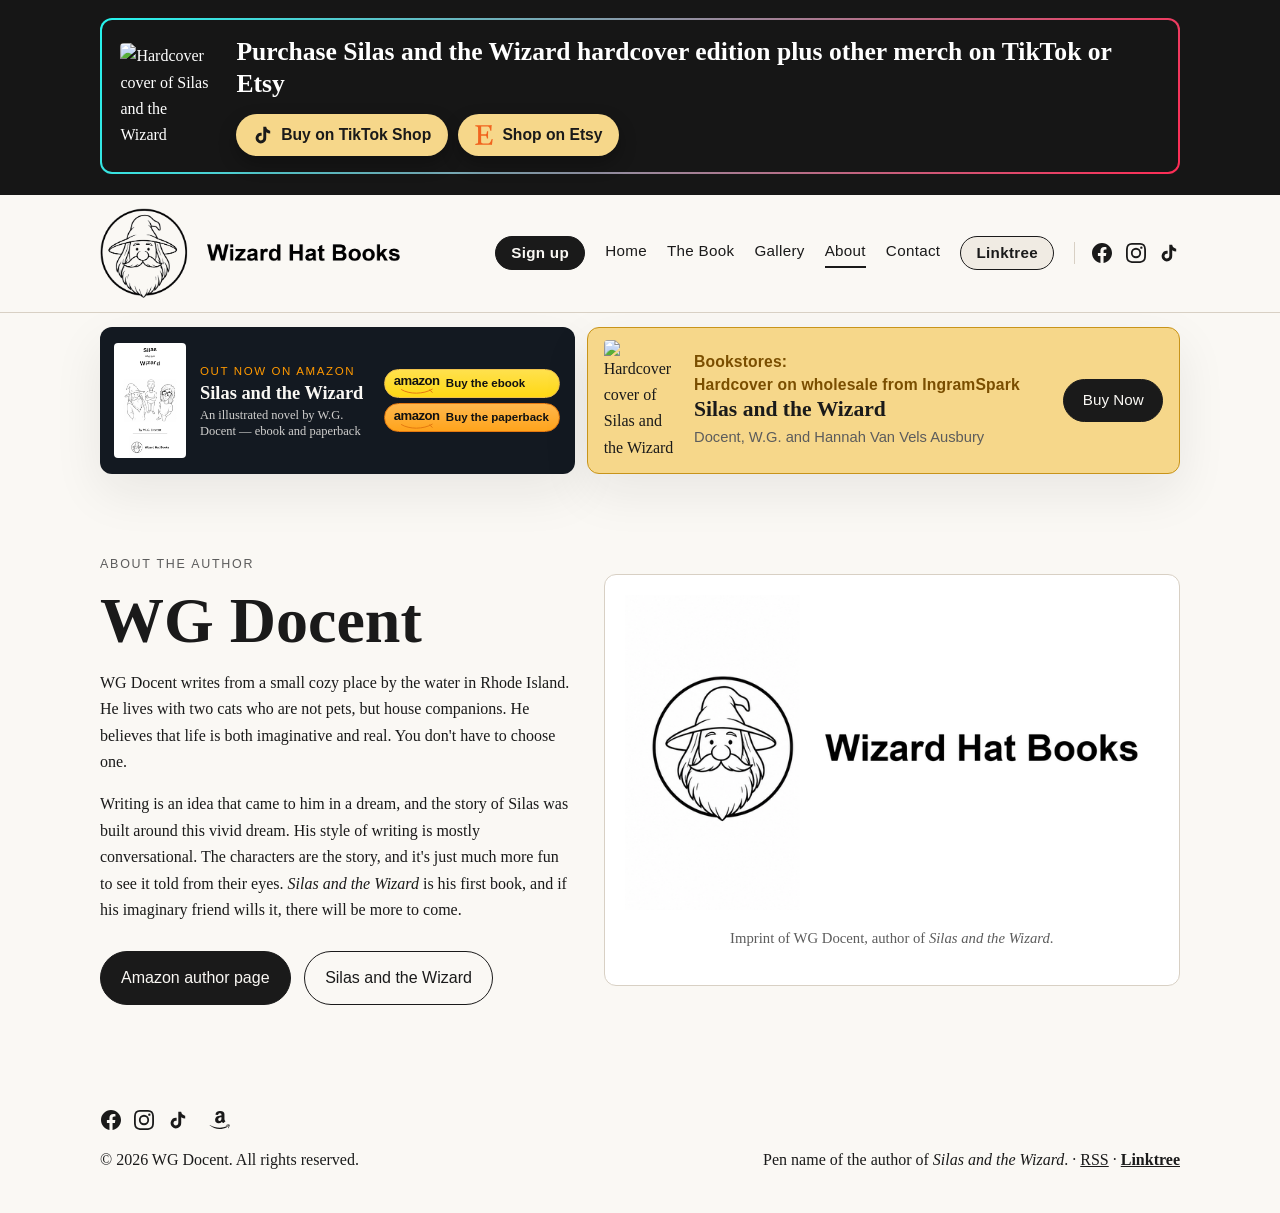
==== commit 88079b90: "Move the shop banners and match the Amazon row height. Co-authored-by: eticzon-eng <eticzon-eng@user" ====
--- a/about.html
+++ b/about.html
@@ -51,39 +51,19 @@
   </script>
 </head>
 <body>
-  <section class="buy-now" aria-label="Buy Silas and the Wizard">
-    <div class="buy-now-inner">
-      <img class="buy-now-cover" src="assets/cover.jpg" alt="Silas and the Wizard book cover">
-      <div class="buy-now-copy">
-        <p class="buy-now-eyebrow">Out now on Amazon</p>
-        <h2>Silas and the Wizard</h2>
-        <p class="buy-now-sub">An illustrated novel by W.G. Docent — ebook and paperback</p>
-        <div class="amazon-buy-row">
-          <a class="amazon-buy amazon-buy-ebook" data-ebook href="https://a.co/d/0j0g4wAm" target="_blank" rel="noopener noreferrer">
-            <span class="amazon-wordmark" aria-hidden="true">
-              amazon
-              <svg class="amazon-smile" viewBox="0 0 86 16" focusable="false">
-                <path d="M2.5 4.2c20 12.8 58 12.8 81-1" fill="none" stroke="currentColor" stroke-width="2.6" stroke-linecap="round"/>
-                <path d="M76 5c3.2 1.4 5.8 3.6 7.5 6.4" fill="none" stroke="currentColor" stroke-width="2.6" stroke-linecap="round"/>
-              </svg>
-            </span>
-            <span class="amazon-buy-text">
-              <span class="amazon-buy-label">Buy the ebook</span>
-              <span class="amazon-buy-store">Kindle edition</span>
-            </span>
+  <section class="shop-banner" aria-label="Purchase Silas and the Wizard hardcover edition plus other merch on TikTok or Etsy">
+    <div class="shop-banner-inner">
+      <img class="shop-banner-cover" src="https://image-hub-cloud.lightningsource.com/2011-04-01/Images/front_cover/x200/sku/9798997124717.jpg?viewkey=361b253be1a44f8da1103b022df74afae7c4aa6b0ea47c385ad0e134e9bc8a8e" alt="Hardcover cover of Silas and the Wizard">
+      <div class="shop-banner-copy">
+        <p class="shop-banner-message">Purchase Silas and the Wizard hardcover edition plus other merch on TikTok or Etsy</p>
+        <div class="shop-banner-actions">
+          <a class="shop-banner-tiktok" href="https://vt.tiktok.com/ZTP4ymwmL/" target="_blank" rel="noopener noreferrer">
+            <svg xmlns="http://www.w3.org/2000/svg" viewBox="0 0 24 24" width="20" height="20" aria-hidden="true" focusable="false"><path fill="currentColor" d="M19.59 6.69a4.83 4.83 0 0 1-3.77-4.25V2h-3.45v13.67a2.89 2.89 0 0 1-5.2 1.74 2.89 2.89 0 0 1 2.31-4.64 2.93 2.93 0 0 1 .88.13V9.4a6.84 6.84 0 0 0-1-.05A6.33 6.33 0 0 0 5 20.1a6.34 6.34 0 0 0 10.86-4.43v-7a8.16 8.16 0 0 0 4.77 1.52v-3.4a4.85 4.85 0 0 1-1-.1z"/></svg>
+            Buy on TikTok Shop
           </a>
-          <a class="amazon-buy amazon-buy-paperback" data-paperback href="https://www.amazon.com/dp/B0HGTQZ63H" target="_blank" rel="noopener noreferrer">
-            <span class="amazon-wordmark" aria-hidden="true">
-              amazon
-              <svg class="amazon-smile" viewBox="0 0 86 16" focusable="false">
-                <path d="M2.5 4.2c20 12.8 58 12.8 81-1" fill="none" stroke="currentColor" stroke-width="2.6" stroke-linecap="round"/>
-                <path d="M76 5c3.2 1.4 5.8 3.6 7.5 6.4" fill="none" stroke="currentColor" stroke-width="2.6" stroke-linecap="round"/>
-              </svg>
-            </span>
-            <span class="amazon-buy-text">
-              <span class="amazon-buy-label">Buy the paperback</span>
-              <span class="amazon-buy-store">Print edition</span>
-            </span>
+          <a class="shop-banner-etsy" href="https://wizardhatbooks.etsy.com" target="_blank" rel="noopener noreferrer">
+            <svg class="etsy-logo" xmlns="http://www.w3.org/2000/svg" viewBox="0 0 24 24" width="20" height="20" aria-hidden="true" focusable="false"><path fill="currentColor" d="M8.559 2.445c0-.325.033-.52.59-.52h7.465c1.3 0 2.02 1.11 2.54 3.193l.42 1.666h1.27c.23-4.728.43-6.784.43-6.784s-3.196.36-5.09.36H6.635L1.521.196v1.37l1.725.326c1.21.24 1.5.496 1.6 1.606 0 0 .11 3.27.11 8.64 0 5.385-.09 8.61-.09 8.61 0 .973-.39 1.333-1.59 1.573l-1.722.33V24l5.13-.165h8.55c1.935 0 6.39.165 6.39.165.105-1.17.75-6.48.855-7.064h-1.2l-1.284 2.91c-1.005 2.28-2.476 2.445-4.11 2.445h-4.906c-1.63 0-2.415-.64-2.415-2.05V12.8s3.62 0 4.79.096c.912.064 1.463.325 1.76 1.598l.39 1.695h1.41l-.09-4.278.192-4.305h-1.391l-.45 1.89c-.283 1.244-.48 1.47-1.754 1.6-1.666.17-4.815.14-4.815.14V2.45h-.05z"/></svg>
+            Shop on Etsy
           </a>
         </div>
       </div>
@@ -119,19 +99,32 @@
     </div>
   </header>
 
-  <aside class="printer-banner" aria-label="Wizard Hat Books on TikTok. Shop the hardcover and merch! Bookstores: Hardcover on wholesale from IngramSpark">
+  <aside class="printer-banner" aria-label="Out now on Amazon. Bookstores: Hardcover on wholesale from IngramSpark">
     <div class="printer-banner-inner">
-      <a class="printer-banner-shop" href="https://vt.tiktok.com/ZTP4ymwmL/" target="_blank" rel="noopener noreferrer">
-        <img src="https://image-hub-cloud.lightningsource.com/2011-04-01/Images/front_cover/x200/sku/9798997124717.jpg?viewkey=361b253be1a44f8da1103b022df74afae7c4aa6b0ea47c385ad0e134e9bc8a8e" alt="Hardcover cover of Silas and the Wizard">
-        <span class="printer-banner-shop-copy">
-          <span class="printer-banner-kicker">Wizard Hat Books on TikTok</span>
-          <span class="printer-banner-title">Shop the hardcover and merch!</span>
-          <span class="printer-banner-tiktok">
-            <svg xmlns="http://www.w3.org/2000/svg" viewBox="0 0 24 24" width="20" height="20" aria-hidden="true" focusable="false"><path fill="currentColor" d="M19.59 6.69a4.83 4.83 0 0 1-3.77-4.25V2h-3.45v13.67a2.89 2.89 0 0 1-5.2 1.74 2.89 2.89 0 0 1 2.31-4.64 2.93 2.93 0 0 1 .88.13V9.4a6.84 6.84 0 0 0-1-.05A6.33 6.33 0 0 0 5 20.1a6.34 6.34 0 0 0 10.86-4.43v-7a8.16 8.16 0 0 0 4.77 1.52v-3.4a4.85 4.85 0 0 1-1-.1z"/></svg>
-            Buy on TikTok Shop
-          </span>
-        </span>
-      </a>
+      <div class="amazon-side">
+        <img class="amazon-side-cover" src="assets/cover.jpg" alt="Silas and the Wizard book cover">
+        <div class="amazon-side-copy">
+          <p class="buy-now-eyebrow">Out now on Amazon</p>
+          <p class="amazon-side-title">Silas and the Wizard</p>
+          <p class="amazon-side-sub">An illustrated novel by W.G. Docent — ebook and paperback</p>
+        </div>
+        <div class="amazon-side-actions">
+            <a class="amazon-pill amazon-pill-ebook" data-ebook href="https://a.co/d/0j0g4wAm" target="_blank" rel="noopener noreferrer">
+              <span class="amazon-wordmark" aria-hidden="true">
+                amazon
+                <svg class="amazon-smile" viewBox="0 0 86 16" focusable="false"><path d="M2.5 4.2c20 12.8 58 12.8 81-1" fill="none" stroke="currentColor" stroke-width="2.6" stroke-linecap="round"/><path d="M76 5c3.2 1.4 5.8 3.6 7.5 6.4" fill="none" stroke="currentColor" stroke-width="2.6" stroke-linecap="round"/></svg>
+              </span>
+              <span class="amazon-pill-label">Buy the ebook</span>
+            </a>
+            <a class="amazon-pill amazon-pill-paperback" data-paperback href="https://www.amazon.com/dp/B0HGTQZ63H" target="_blank" rel="noopener noreferrer">
+              <span class="amazon-wordmark" aria-hidden="true">
+                amazon
+                <svg class="amazon-smile" viewBox="0 0 86 16" focusable="false"><path d="M2.5 4.2c20 12.8 58 12.8 81-1" fill="none" stroke="currentColor" stroke-width="2.6" stroke-linecap="round"/><path d="M76 5c3.2 1.4 5.8 3.6 7.5 6.4" fill="none" stroke="currentColor" stroke-width="2.6" stroke-linecap="round"/></svg>
+              </span>
+              <span class="amazon-pill-label">Buy the paperback</span>
+            </a>
+        </div>
+      </div>
       <a class="printer-banner-card" href="https://shop.ingramspark.com/b/084?params=iZlDhQWvcaGsZ76PvGfT9fQfInpW1N8zh0ZOW9kQOO2" target="_blank" rel="noopener noreferrer">
         <img src="https://image-hub-cloud.lightningsource.com/2011-04-01/Images/front_cover/x200/sku/9798997124717.jpg?viewkey=361b253be1a44f8da1103b022df74afae7c4aa6b0ea47c385ad0e134e9bc8a8e" alt="Hardcover cover of Silas and the Wizard">
         <span class="printer-banner-copy">
--- a/css/style.css
+++ b/css/style.css
@@ -186,6 +186,106 @@
   align-items: stretch;
 }
 
+.amazon-side {
+  display: flex;
+  align-items: center;
+  gap: 0.85rem;
+  min-width: 0;
+  align-self: stretch;
+  padding: 0.75rem 0.9rem;
+  background: #131921;
+  color: #faf8f4;
+  border-radius: var(--radius);
+  box-shadow: var(--shadow);
+}
+
+.amazon-side-cover {
+  width: 72px;
+  flex-shrink: 0;
+  border-radius: 4px;
+}
+
+.amazon-side-copy {
+  flex: 1;
+  min-width: 0;
+  display: flex;
+  flex-direction: column;
+  justify-content: center;
+  gap: 0.15rem;
+}
+
+.amazon-side .buy-now-eyebrow {
+  margin: 0;
+}
+
+.amazon-side-title {
+  margin: 0;
+  font-size: 1.15rem;
+  font-weight: 700;
+  line-height: 1.15;
+}
+
+.amazon-side-sub {
+  margin: 0;
+  font-size: 0.78rem;
+  line-height: 1.3;
+  color: rgba(250, 248, 244, 0.82);
+}
+
+.amazon-side-actions {
+  display: flex;
+  flex-direction: column;
+  justify-content: center;
+  gap: 0.35rem;
+  flex-shrink: 0;
+}
+
+.amazon-pill {
+  display: inline-flex;
+  align-items: center;
+  gap: 0.4rem;
+  padding: 0.28rem 0.65rem 0.28rem 0.55rem;
+  border-radius: 999px;
+  text-decoration: none;
+  color: #111;
+  border: 1px solid #f0c14b;
+  line-height: 1.15;
+  white-space: nowrap;
+}
+
+.amazon-pill:hover {
+  filter: brightness(0.97);
+}
+
+.amazon-pill:focus-visible {
+  outline: 2px solid #fff;
+  outline-offset: 2px;
+}
+
+.amazon-pill-ebook {
+  background: linear-gradient(#ffe14d, #ffd814);
+}
+
+.amazon-pill-paperback {
+  background: linear-gradient(#ffb84d, #ffa41c);
+  border-color: #e47911;
+}
+
+.amazon-pill .amazon-wordmark {
+  font-size: 0.82rem;
+  padding-bottom: 0.28rem;
+}
+
+.amazon-pill .amazon-smile {
+  height: 0.38rem;
+}
+
+.amazon-pill-label {
+  font-family: "Helvetica Neue", Arial, sans-serif;
+  font-size: 0.72rem;
+  font-weight: 700;
+}
+
 .printer-banner-shop {
   min-width: 0;
   border-radius: var(--radius);
@@ -350,6 +450,94 @@
 
 #reviews {
   scroll-margin-top: 5.75rem;
+}
+
+.shop-banner {
+  background: #161616;
+  color: #fff;
+  padding: 1.15rem 0 1.3rem;
+}
+
+.shop-banner-inner {
+  width: min(var(--max), calc(100% - 2rem));
+  margin: 0 auto;
+  display: flex;
+  align-items: center;
+  gap: 1.25rem;
+  padding: 1rem 1.15rem;
+  border-radius: var(--radius);
+  background:
+    linear-gradient(#161616, #161616) padding-box,
+    linear-gradient(120deg, #25f4ee, #fe2c55) border-box;
+  border: 2px solid transparent;
+}
+
+.shop-banner-cover {
+  width: 96px;
+  flex-shrink: 0;
+  border-radius: 4px;
+}
+
+.shop-banner-copy {
+  flex: 1;
+  min-width: 0;
+}
+
+.shop-banner-message {
+  margin: 0 0 0.85rem;
+  color: #fff;
+  font-family: Georgia, "Times New Roman", serif;
+  font-size: clamp(1.15rem, 2.3vw, 1.6rem);
+  font-weight: 700;
+  line-height: 1.25;
+}
+
+.shop-banner-actions {
+  display: flex;
+  flex-wrap: wrap;
+  gap: 0.6rem;
+}
+
+.shop-banner-tiktok,
+.shop-banner-etsy {
+  display: inline-flex;
+  align-items: center;
+  gap: 0.5rem;
+  padding: 0.68rem 1.05rem;
+  background: #f6d78a;
+  color: #1a1a1a;
+  font-family: "Helvetica Neue", Arial, sans-serif;
+  font-size: 0.98rem;
+  font-weight: 700;
+  line-height: 1.15;
+  text-decoration: none;
+  border-radius: 999px;
+  box-shadow: 0 8px 18px rgba(0, 0, 0, 0.28);
+  transition: transform 0.15s ease, background 0.15s ease;
+}
+
+.shop-banner-tiktok:hover,
+.shop-banner-etsy:hover {
+  transform: translateY(-1px);
+  background: #ffe3a3;
+  color: #1a1a1a;
+}
+
+.shop-banner-tiktok:focus-visible,
+.shop-banner-etsy:focus-visible {
+  outline: 2px solid #7ef6f2;
+  outline-offset: 3px;
+}
+
+.shop-banner-tiktok svg,
+.shop-banner-etsy svg {
+  width: 20px;
+  height: 20px;
+  flex-shrink: 0;
+}
+
+.shop-banner-etsy svg {
+  color: #f1641e;
 }
 
 .buy-now {
@@ -1437,15 +1625,30 @@
     width: min(220px, 70%);
   }
 
-  .buy-now-inner {
+  .buy-now-inner,
+  .shop-banner-inner {
     flex-direction: column;
     align-items: stretch;
     text-align: center;
   }
 
-  .buy-now-cover {
+  .buy-now-cover,
+  .shop-banner-cover {
     width: 96px;
     margin: 0 auto;
+  }
+
+  .shop-banner-actions {
+    justify-content: center;
+  }
+
+  .amazon-side {
+    flex-wrap: wrap;
+  }
+
+  .amazon-side-actions {
+    flex-direction: row;
+    flex-wrap: wrap;
   }
 
   .printer-banner-inner {
